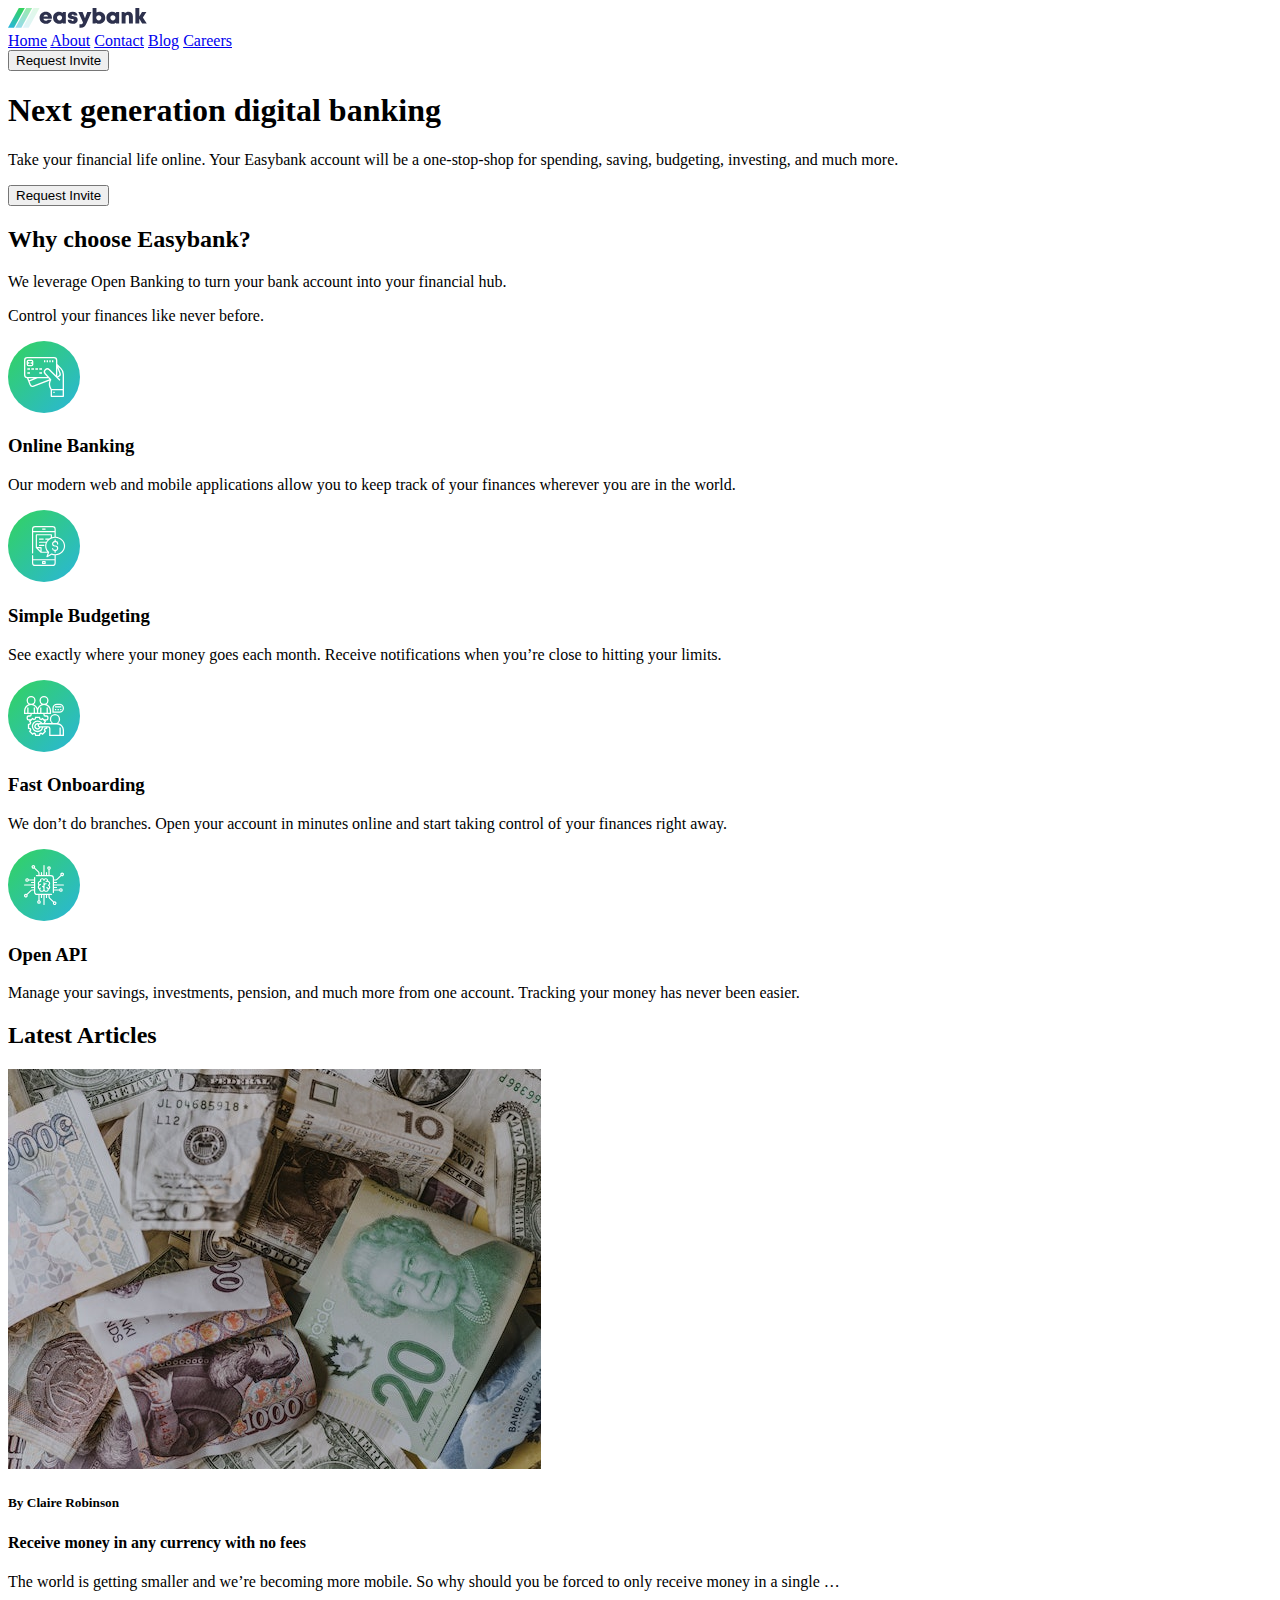
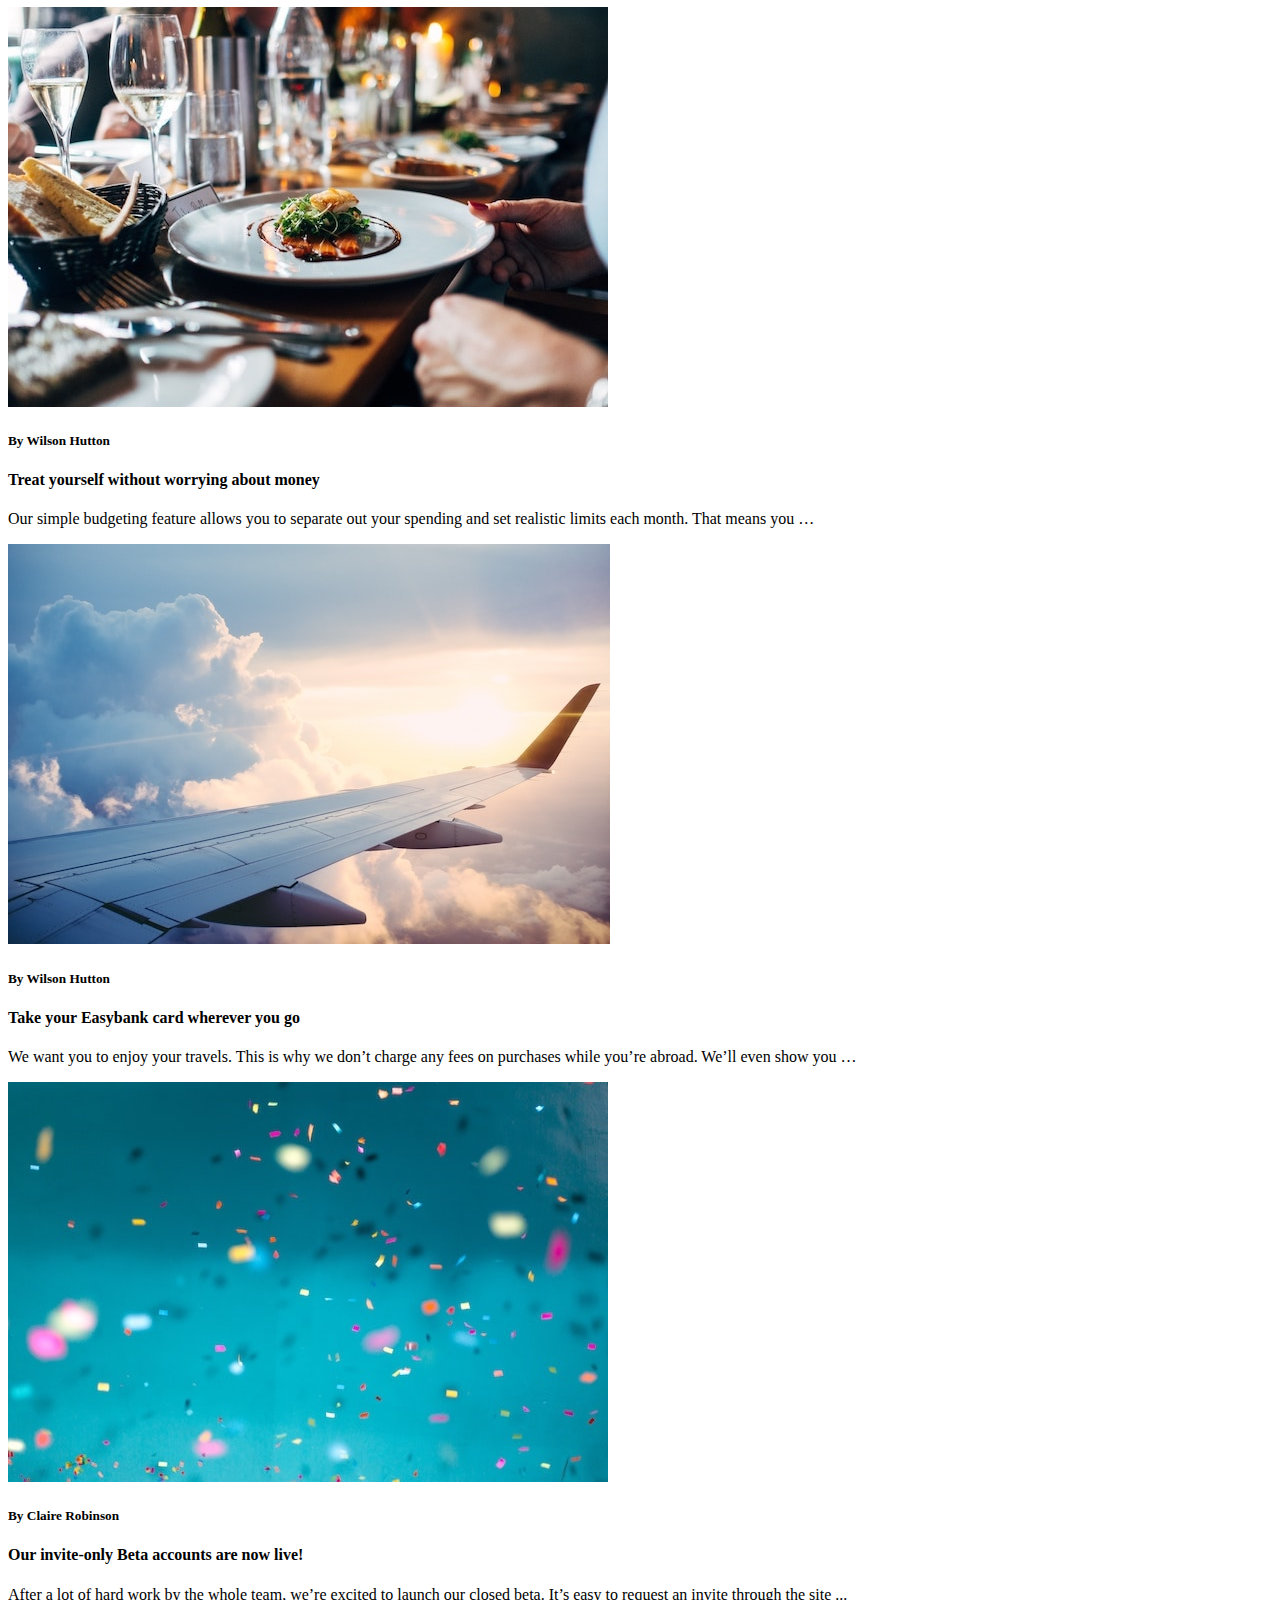
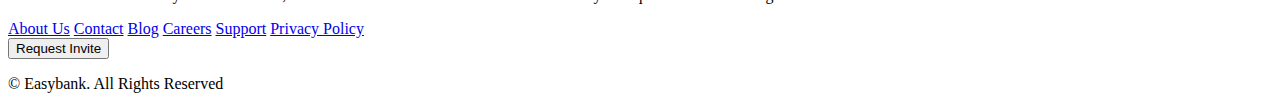
==== src/pages/index.html @ edf0241c "add: styles -> articles" ====
<!DOCTYPE html>
<html lang="en">
<head>
  <meta charset="UTF-8">
  <meta name="viewport" content="width=device-width, initial-scale=1.0">
  <title>Easybank landing page by Karol Czyżewski form Frontend Mentor</title>
</head>
<body class="body">

  <nav class="navigation">
    <div class="navigation__container">
    <img class="navigation__logo" src="/src/img/logo.svg" alt="Logo of Easybank.">
    <div class="navigation__items">
      <a class="navigation__item" href="#">Home</a>
      <a class="navigation__item" href="#">About</a>
      <a class="navigation__item" href="#">Contact</a>
      <a class="navigation__item" href="#">Blog</a>
      <a class="navigation__item" href="#">Careers</a>
    </div>
    <button class="navigation__button">Request Invite</button>
    </div>
  </nav>

  <main class="main">

    <section class="hero">
      <div class="hero__container">
        <div class="hero__content">
          <h1 class="hero__title">Next generation digital banking</h1>
          <p class="hero__paragraph">Take your financial life online. Your Easybank account will be a one-stop-shop for spending, saving, budgeting, investing, and much more.</p>
          <button class="hero__button">Request Invite</button>
        </div>
        <div class="hero__photo">
          <!-- <img class="hero__photo--mockups" src="/src/img/image-mockups.png"> -->
          <!-- <div class="hero__photo--background" src="../img/bg-intro-desktop.svg"></div> -->
        </div>
      </div>
    </section>

    <section class="offer">
      <div class="offer__container">
        <header class="offer__header">
          <h2 class="offer__header--title">Why choose Easybank?</h2>
          <p class="offer__header--paragraph">
          We leverage Open Banking to turn your bank account into your financial hub.
          </p>
          <p class="offer__header--paragraph">
          Control your finances like never before.
          </p>
        </header>

        <div class="offer__cards">

          <div class="offer__card">
            <img class="offer__card--img" src="../img/icon-online.svg">
            <h3 class="offer__card--title">Online Banking</h3>
            <p class="offer__card--paragraph">
              Our modern web and mobile applications allow you to keep track of your finances
              wherever you are in the world.
            </p>
          </div>

          <div class="offer__card">
            <img class="offer__card--img" src="../img/icon-budgeting.svg">
            <h3 class="offer__card--title">Simple Budgeting</h3>
            <p class="offer__card--paragraph">
              See exactly where your money goes each month. Receive notifications when you’re
              close to hitting your limits.
            </p>
          </div>

          <div class="offer__card">
            <img class="offer__card--img" src="../img/icon-onboarding.svg">
            <h3 class="offer__card--title">Fast Onboarding</h3>
            <p class="offer__card--paragraph">
              We don’t do branches. Open your account in minutes online and start taking control
              of your finances right away.
            </p>
          </div>

          <div class="offer__card">
            <img class="offer__card--img" src="../img/icon-api.svg">
            <h3 class="offer__card--title">Open API</h3>
            <p class="offer__card--paragraph">
              Manage your savings, investments, pension, and much more from one account. Tracking
              your money has never been easier.
            </p>
          </div>

        </div>
      </div>
    </section>

    <section class="articles">
      <h2 class="articles__heading">Latest Articles</h2>
      <div class="articles__container">
        <article class="article">
          <div class="article__photo">
            <img class="article__photo--src" src="/src/img/image-currency.jpg">
          </div>
          <div class="article__content">
            <h5 class="article__content--author">By Claire Robinson</h5>
            <h4 class="article__content--title">Receive money in any currency with no fees</h4>
            <p class="article__content--paragraph">
              The world is getting smaller and we’re becoming more mobile. So why should you be
              forced to only receive money in a single …
            </p>
          </div>
        </article>

        <article class="article">
          <div class="article__photo">
            <img class="article__photo--src" src="/src/img/image-restaurant.jpg">
          </div>
          <div class="article__content">
            <h5 class="article__content--author">By Wilson Hutton</h5>
            <h4 class="article__content--title">Treat yourself without worrying about money</h4>
            <p class="article__content--paragraph">
              Our simple budgeting feature allows you to separate out your spending and set
              realistic limits each month. That means you …</p>
          </div>
        </article>

        <article class="article">
          <div class="article__photo">
            <img class="article__photo--src" src="/src/img/image-plane.jpg">
          </div>
          <div class="article__content">
            <h5 class="article__content--author">By Wilson Hutton</h5>
            <h4 class="article__content--title">Take your Easybank card wherever you go</h4>
            <p class="article__content--paragraph">
              We want you to enjoy your travels. This is why we don’t charge any fees on purchases
              while you’re abroad. We’ll even show you …
            </p>
          </div>
        </article>

        <article class="article">
          <div class="article__photo">
            <img class="article__photo--src" src="/src/img/image-confetti.jpg">
          </div>
          <div class="article__content">
            <h5 class="article__content--author">By Claire Robinson</h5>
            <h4 class="article__content--title">Our invite-only Beta accounts are now live!</h4>
            <p class="article__content--paragraph">
              After a lot of hard work by the whole team, we’re excited to launch our closed beta.
              It’s easy to request an invite through the site ...
            </p>
          </div>
        </article>
      </div>
    </section>
  </main>
  <footer>
    <nav>
      <a href="#">About Us</a>
      <a href="#">Contact</a>
      <a href="#">Blog</a>
       <a href="#">Careers</a>
      <a href="#">Support</a>
      <a href="#">Privacy Policy</a>
    </nav>
    <button>Request Invite</button>
    <p>© Easybank. All Rights Reserved</p>
  </footer>
</body>
</html>
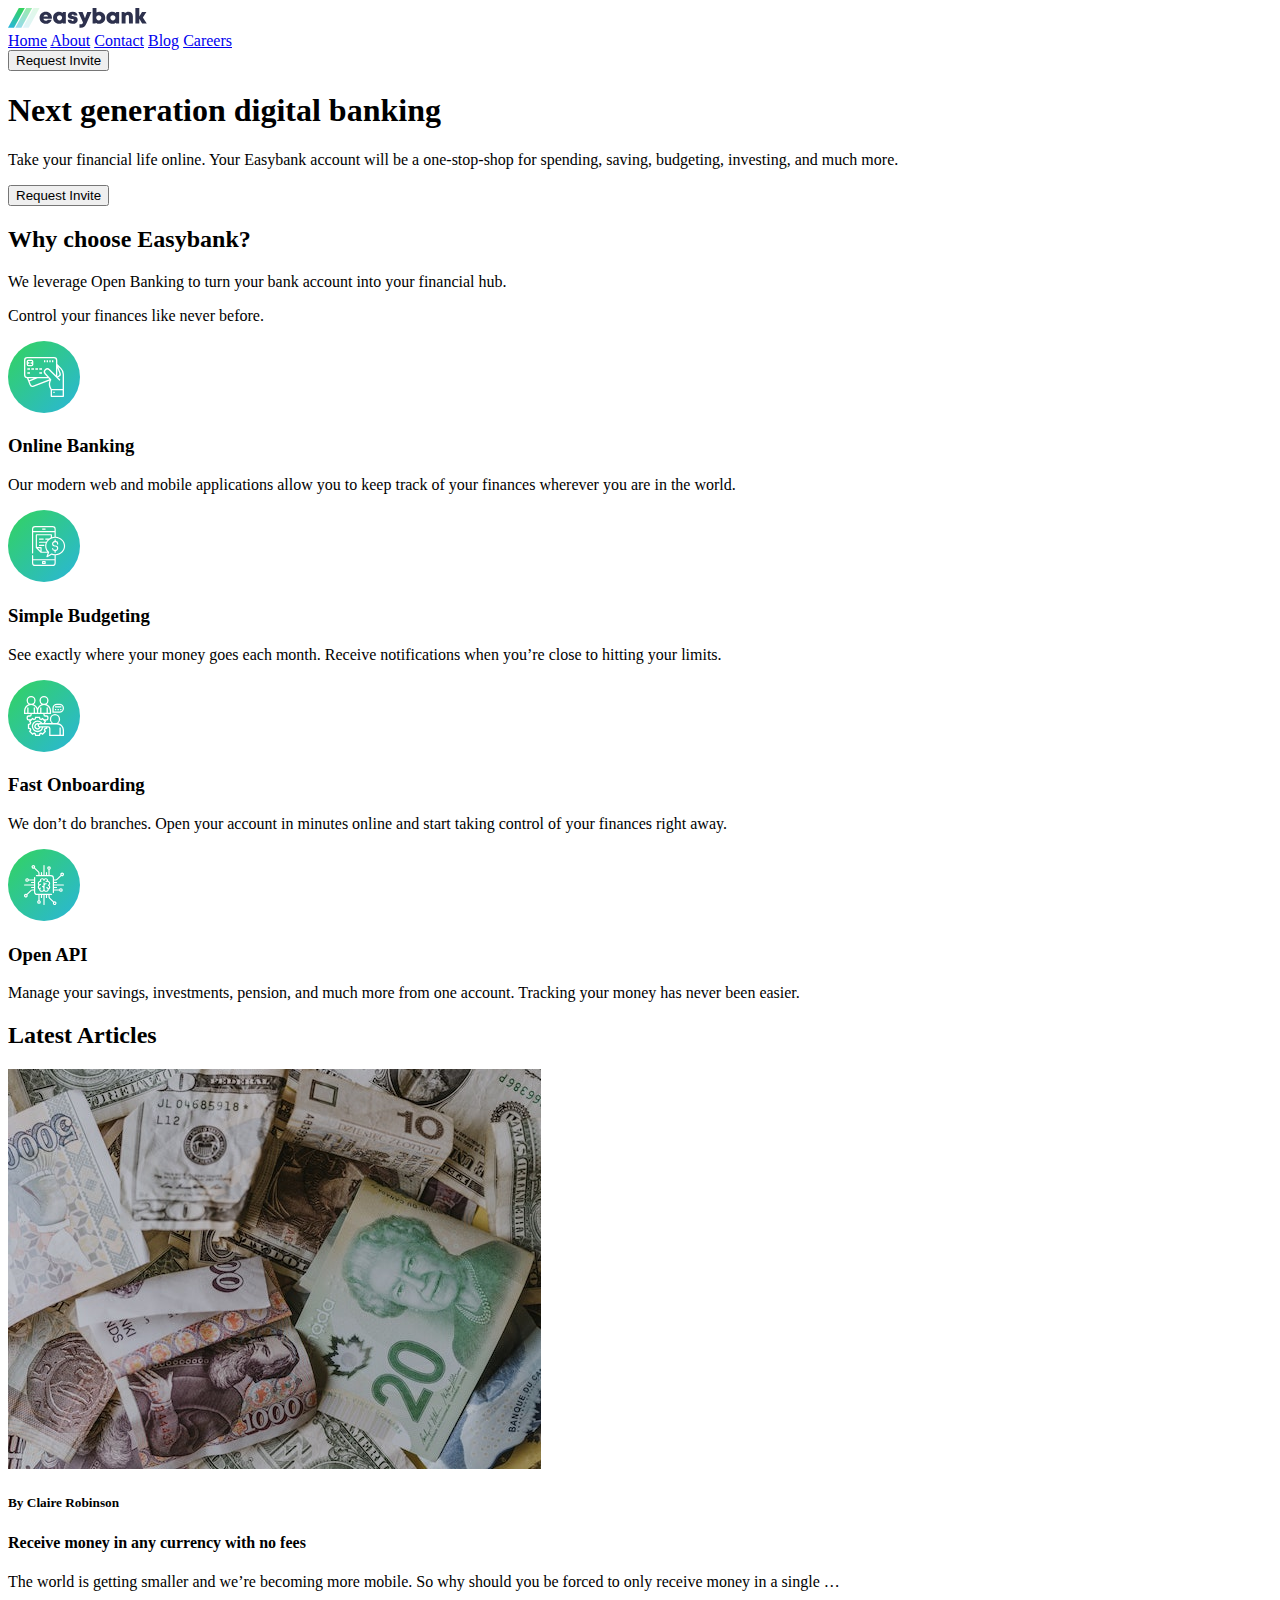
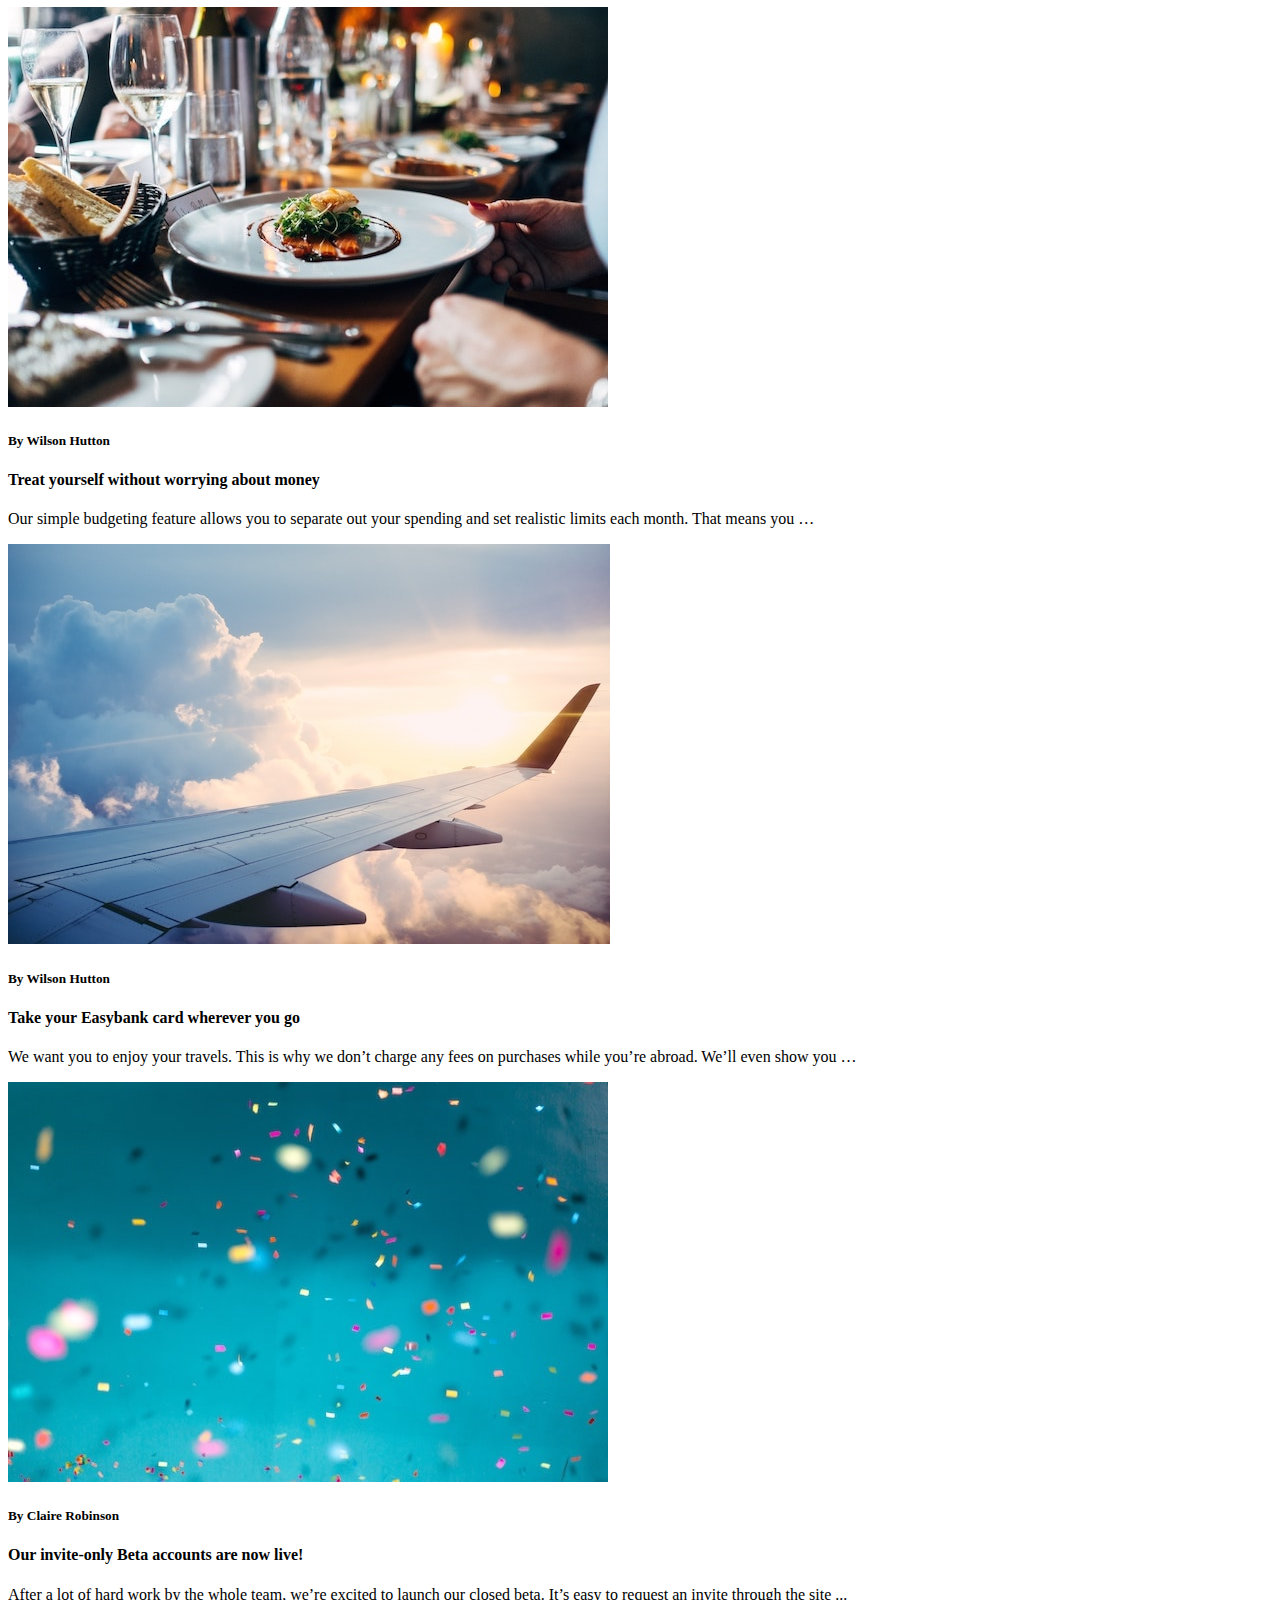
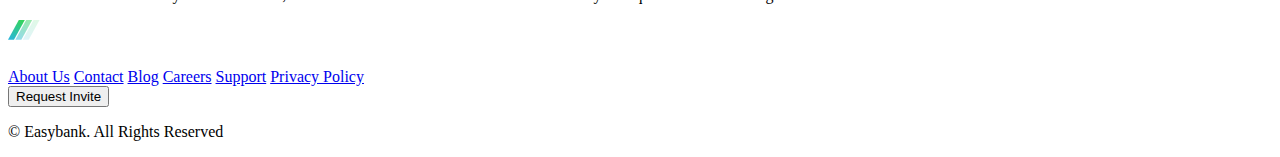
==== commit cacbaa97: "add: footer component & styles" ====
--- a/src/pages/index.html
+++ b/src/pages/index.html
@@ -151,17 +151,34 @@
       </div>
     </section>
   </main>
-  <footer>
-    <nav>
-      <a href="#">About Us</a>
-      <a href="#">Contact</a>
-      <a href="#">Blog</a>
-       <a href="#">Careers</a>
-      <a href="#">Support</a>
-      <a href="#">Privacy Policy</a>
-    </nav>
-    <button>Request Invite</button>
-    <p>© Easybank. All Rights Reserved</p>
+  <footer class="footer">
+    <div class="footer__container">
+      <div class="footer__container--right">
+        <div class="footer__container--socials">
+          <svg class="footer__logo" xmlns="http://www.w3.org/2000/svg" width="139" height="20"><defs><linearGradient id="a" x1="72.195%" x2="17.503%" y1="0%" y2="100%"><stop offset="0%" stop-color="#33D35E"/><stop offset="100%" stop-color="#2AB6D9"/></linearGradient></defs><g fill="none" fill-rule="evenodd"><path fill="#FFF" fill-rule="nonzero" d="M37.754 15.847c2.852 0 5.152-1.622 5.952-4.216h-3.897c-.376.665-1.14 1.066-2.055 1.066-1.237 0-2.065-.674-2.32-1.978h8.44c.051-.352.081-.694.081-1.037 0-3.335-2.537-5.95-6.201-5.95-3.568 0-6.175 2.564-6.175 6.049 0 3.473 2.628 6.066 6.175 6.066zm2.344-7.297h-4.596c.317-1.129 1.11-1.749 2.252-1.749 1.181 0 2 .613 2.344 1.75zm10.946 7.296c1.32 0 2.5-.434 3.43-1.188l.336.804h3.027V4.093h-2.919l-.4.88c-.94-.775-2.135-1.222-3.474-1.222-3.476 0-5.961 2.505-5.961 6.026 0 3.533 2.485 6.07 5.961 6.07zm.524-3.467c-1.467 0-2.545-1.108-2.545-2.593 0-1.475 1.069-2.583 2.545-2.583 1.466 0 2.544 1.108 2.544 2.583 0 1.485-1.078 2.593-2.544 2.593zm13.123 3.467c3.02 0 5.025-1.554 5.025-3.93 0-2.883-2.387-3.256-4.183-3.575-1.08-.193-1.95-.344-1.95-.99 0-.527.422-.838 1.05-.838.71 0 1.197.337 1.197 1.063h3.667c-.044-2.303-1.92-3.843-4.816-3.843-2.912 0-4.854 1.47-4.854 3.75 0 2.757 2.337 3.289 4.1 3.574 1.092.181 1.952.368 1.952 1.024 0 .587-.543.88-1.116.88-.742 0-1.32-.383-1.32-1.214h-3.77c.036 2.463 1.919 4.1 5.018 4.1zm8.1 3.858c2.936 0 4.344-1.257 5.877-4.736l4.764-10.863h-4.206l-2.249 6.263-2.412-6.263H70.31l4.698 10.43c-.53 1.414-.983 1.804-2.48 1.804H71.45v3.365h1.341zm18.504-3.858c3.5 0 5.973-2.515 5.973-6.048S94.796 3.75 91.295 3.75a5.332 5.332 0 00-2.825.784V0H84.6v15.474h2.897l.37-.844c.923.771 2.102 1.216 3.428 1.216zm-.523-3.467c-1.467 0-2.545-1.108-2.545-2.58 0-1.486 1.078-2.594 2.545-2.594 1.466 0 2.544 1.108 2.544 2.593 0 1.473-1.087 2.58-2.544 2.58zm13.598 3.467c1.32 0 2.5-.434 3.43-1.188l.336.804h3.027V4.093h-2.918l-.401.88c-.939-.775-2.135-1.222-3.474-1.222-3.476 0-5.96 2.505-5.96 6.026 0 3.533 2.484 6.07 5.96 6.07zm.524-3.467c-1.467 0-2.545-1.108-2.545-2.593 0-1.475 1.07-2.583 2.545-2.583 1.467 0 2.545 1.108 2.545 2.583 0 1.485-1.078 2.593-2.545 2.593zm12.653 3.095V9.403c0-1.447.702-2.3 1.923-2.3.986 0 1.483.657 1.483 1.98v6.39h3.915V8.543c0-2.897-1.733-4.773-4.373-4.773-1.47 0-2.733.565-3.58 1.508l-.537-1.172h-2.747v11.369h3.916zm13.748 0v-4.808l2.848 4.808h4.616l-3.902-5.95 3.543-5.419h-4.397l-2.708 4.454V0h-3.916v15.474h3.916z"/><g fill="url(#a)"><path d="M10.802 0L0 19.704h5.986L16.789 0z"/><path opacity=".5" d="M18.171 0L7.368 19.704h5.986L24.157 0z"/><path opacity=".15" d="M25.539 0L14.737 19.704h5.986L31.525 0z"/></g></g>
+          </svg>
+          <div class="footer__socials">
+            <img class="footer__socials--icon" src="/src/img/icon-facebook.svg">
+            <img class="footer__socials--icon" src="/src/img/icon-youtube.svg">
+            <img class="footer__socials--icon" src="/src/img/icon-twitter.svg">
+            <img class="footer__socials--icon" src="/src/img/icon-pinterest.svg">
+            <img class="footer__socials--icon" src="/src/img/icon-instagram.svg">
+          </div>
+        </div>
+        <nav class="footer__navigation">
+          <a class="footer__navigation--item" href="#">About Us</a>
+          <a class="footer__navigation--item" href="#">Contact</a>
+          <a class="footer__navigation--item" href="#">Blog</a>
+          <a class="footer__navigation--item" href="#">Careers</a>
+          <a class="footer__navigation--item" href="#">Support</a>
+          <a class="footer__navigation--item" href="#">Privacy Policy</a>
+        </nav>
+      </div>
+      <div class="footer__container--left">
+        <button class="footer__button">Request Invite</button>
+        <p class="footer__copyright">© Easybank. All Rights Reserved</p>
+      </div>
+    </div>
   </footer>
 </body>
 </html>
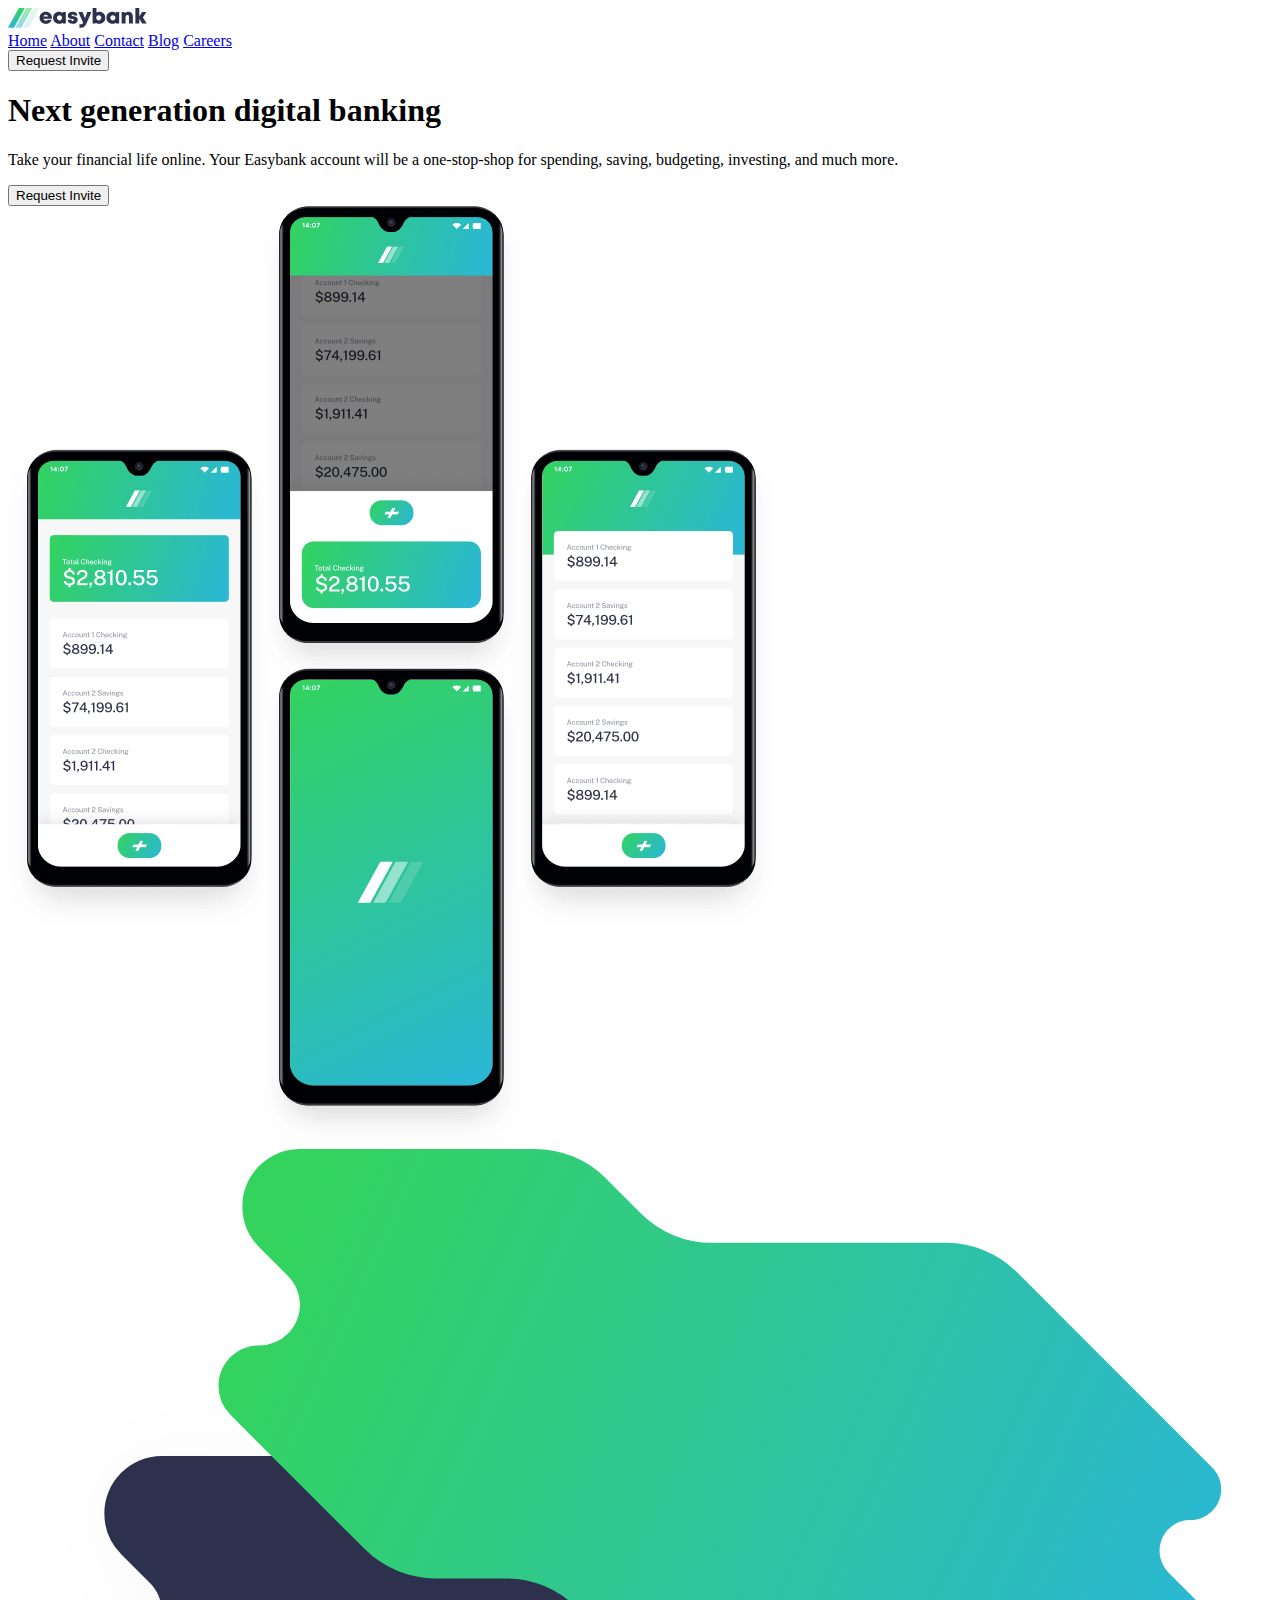
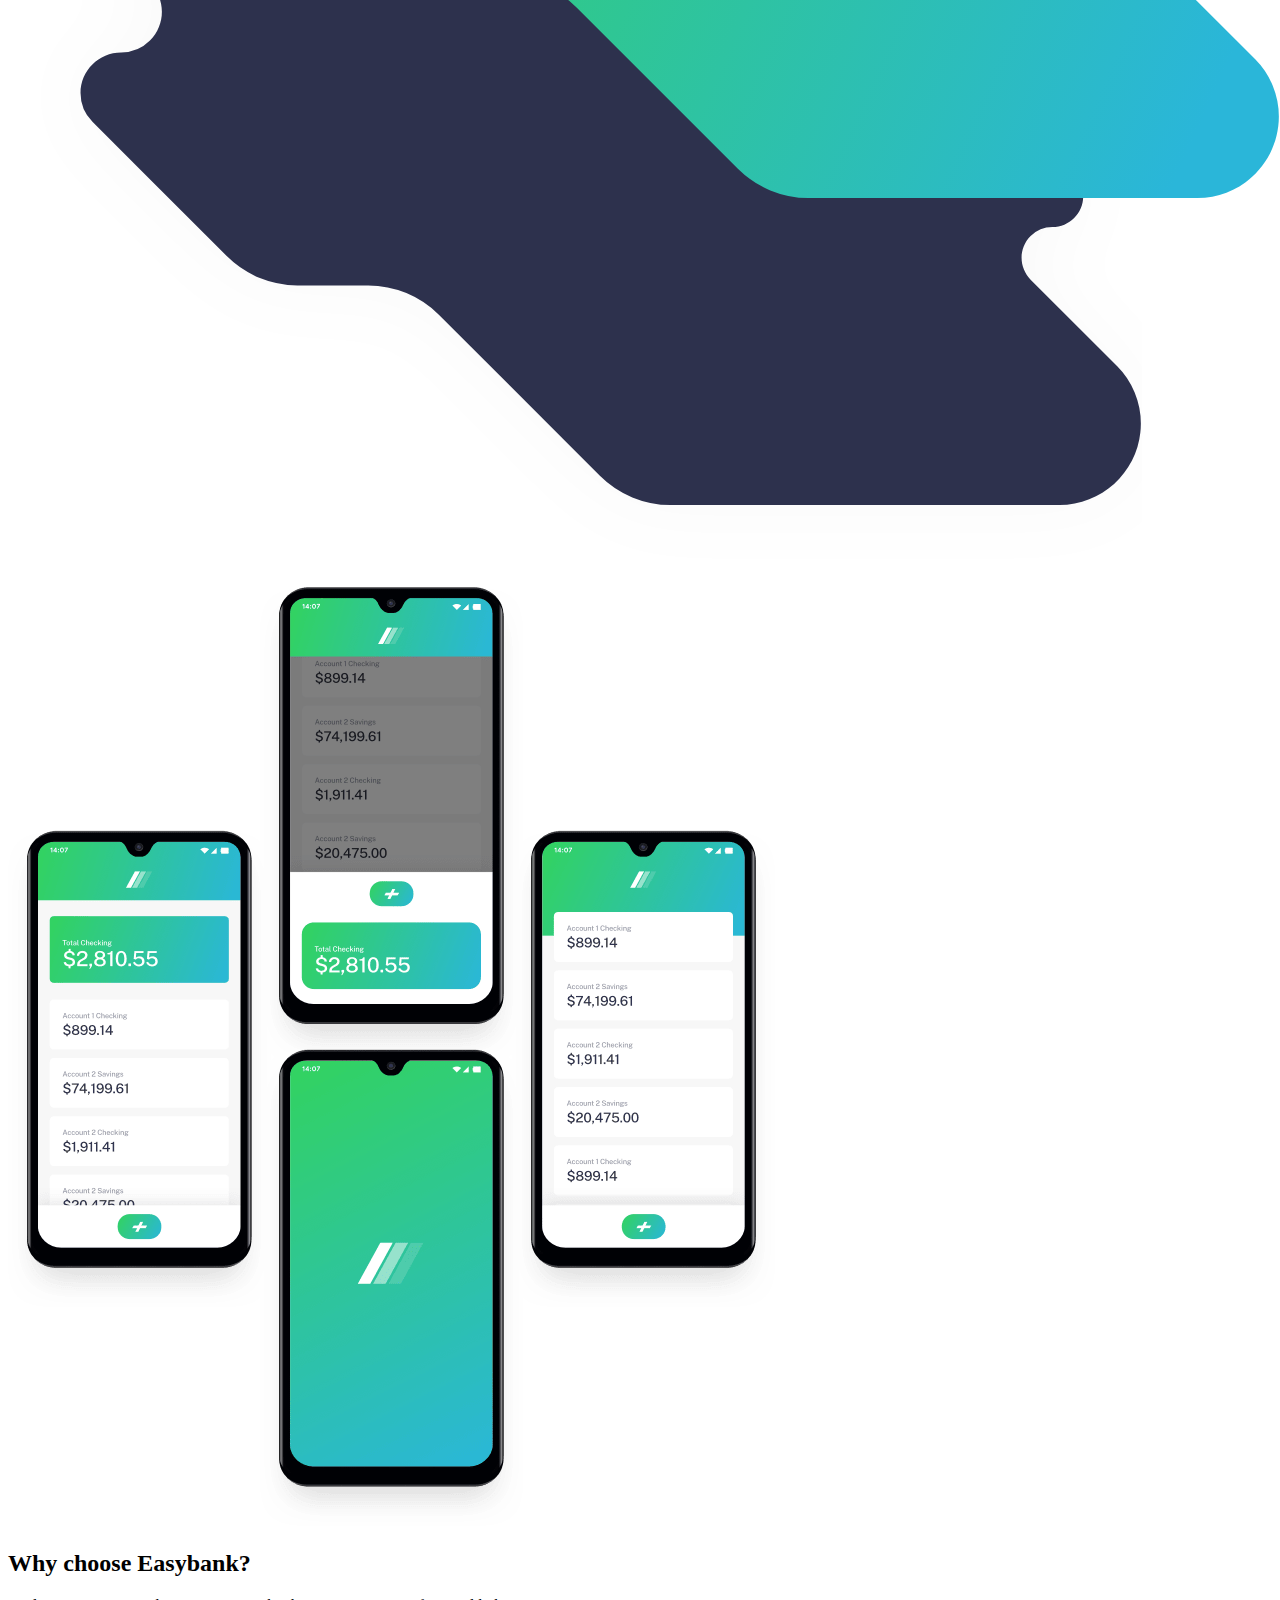
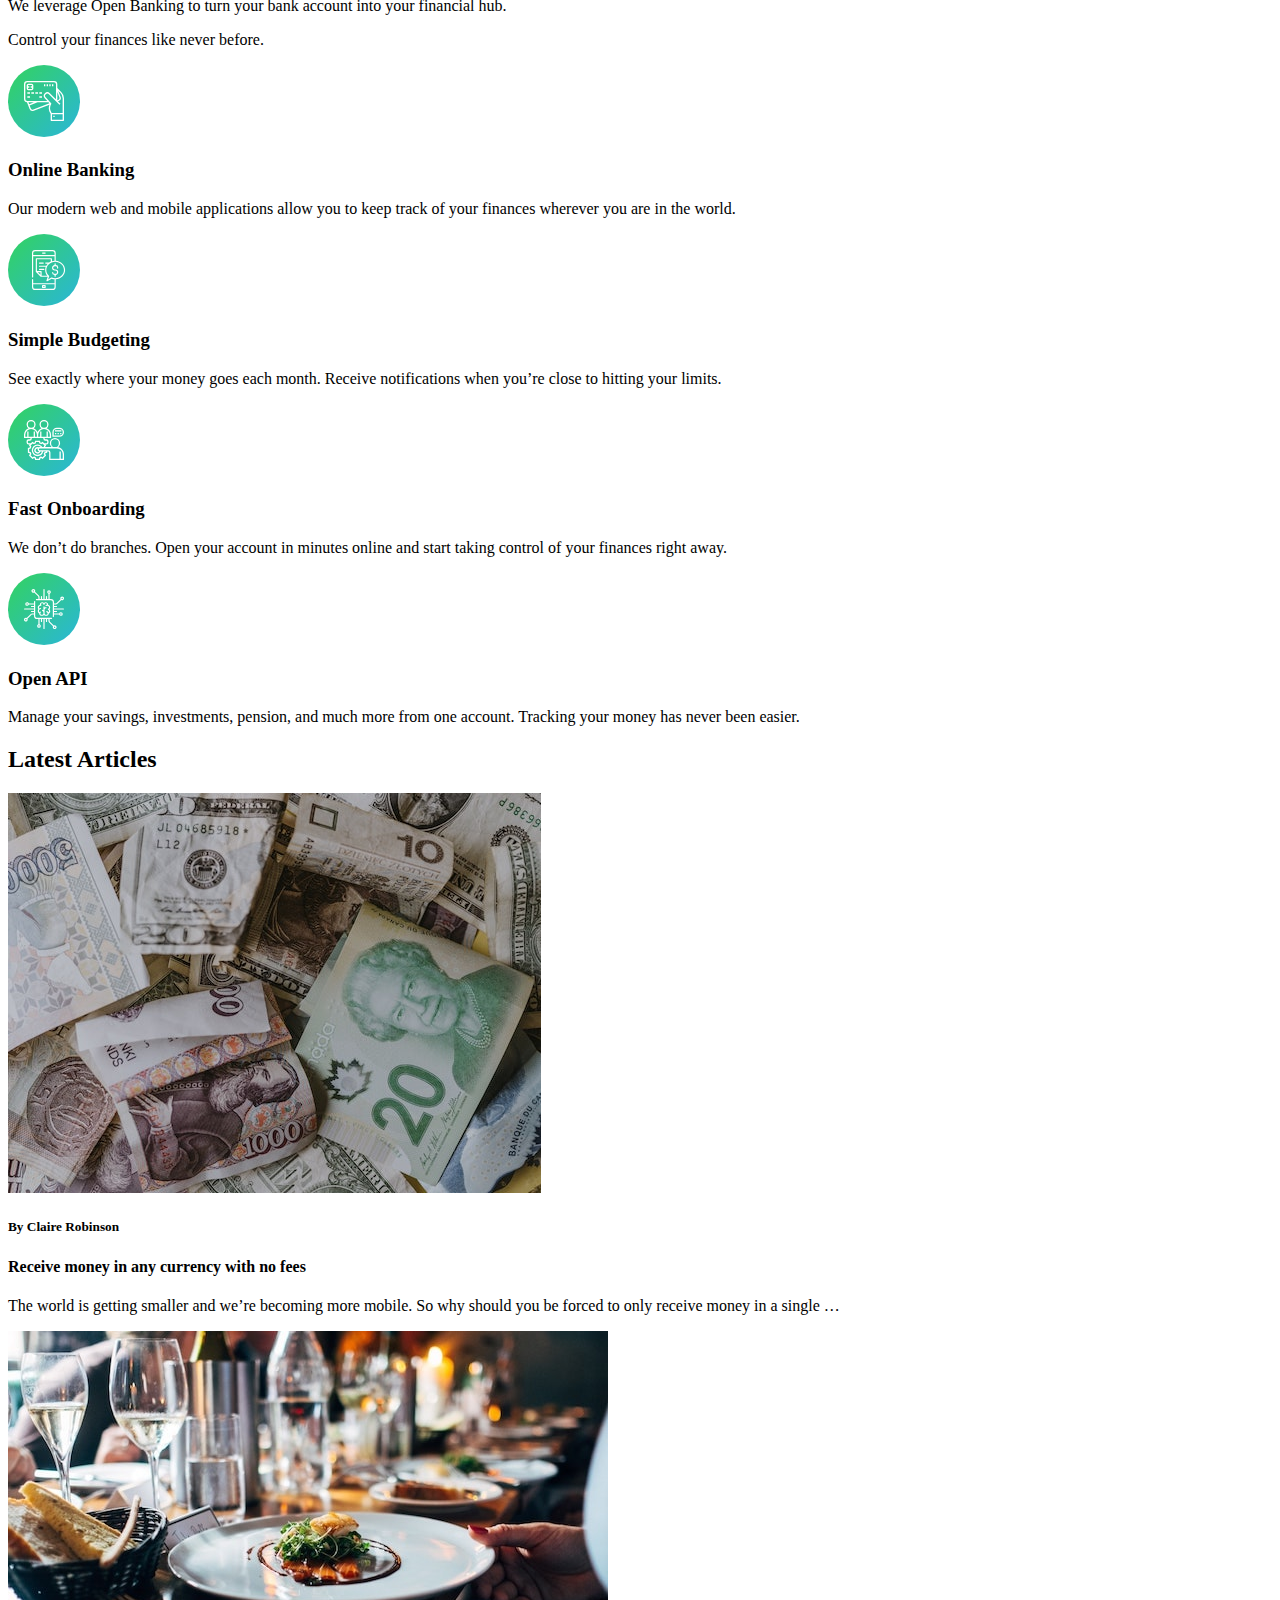
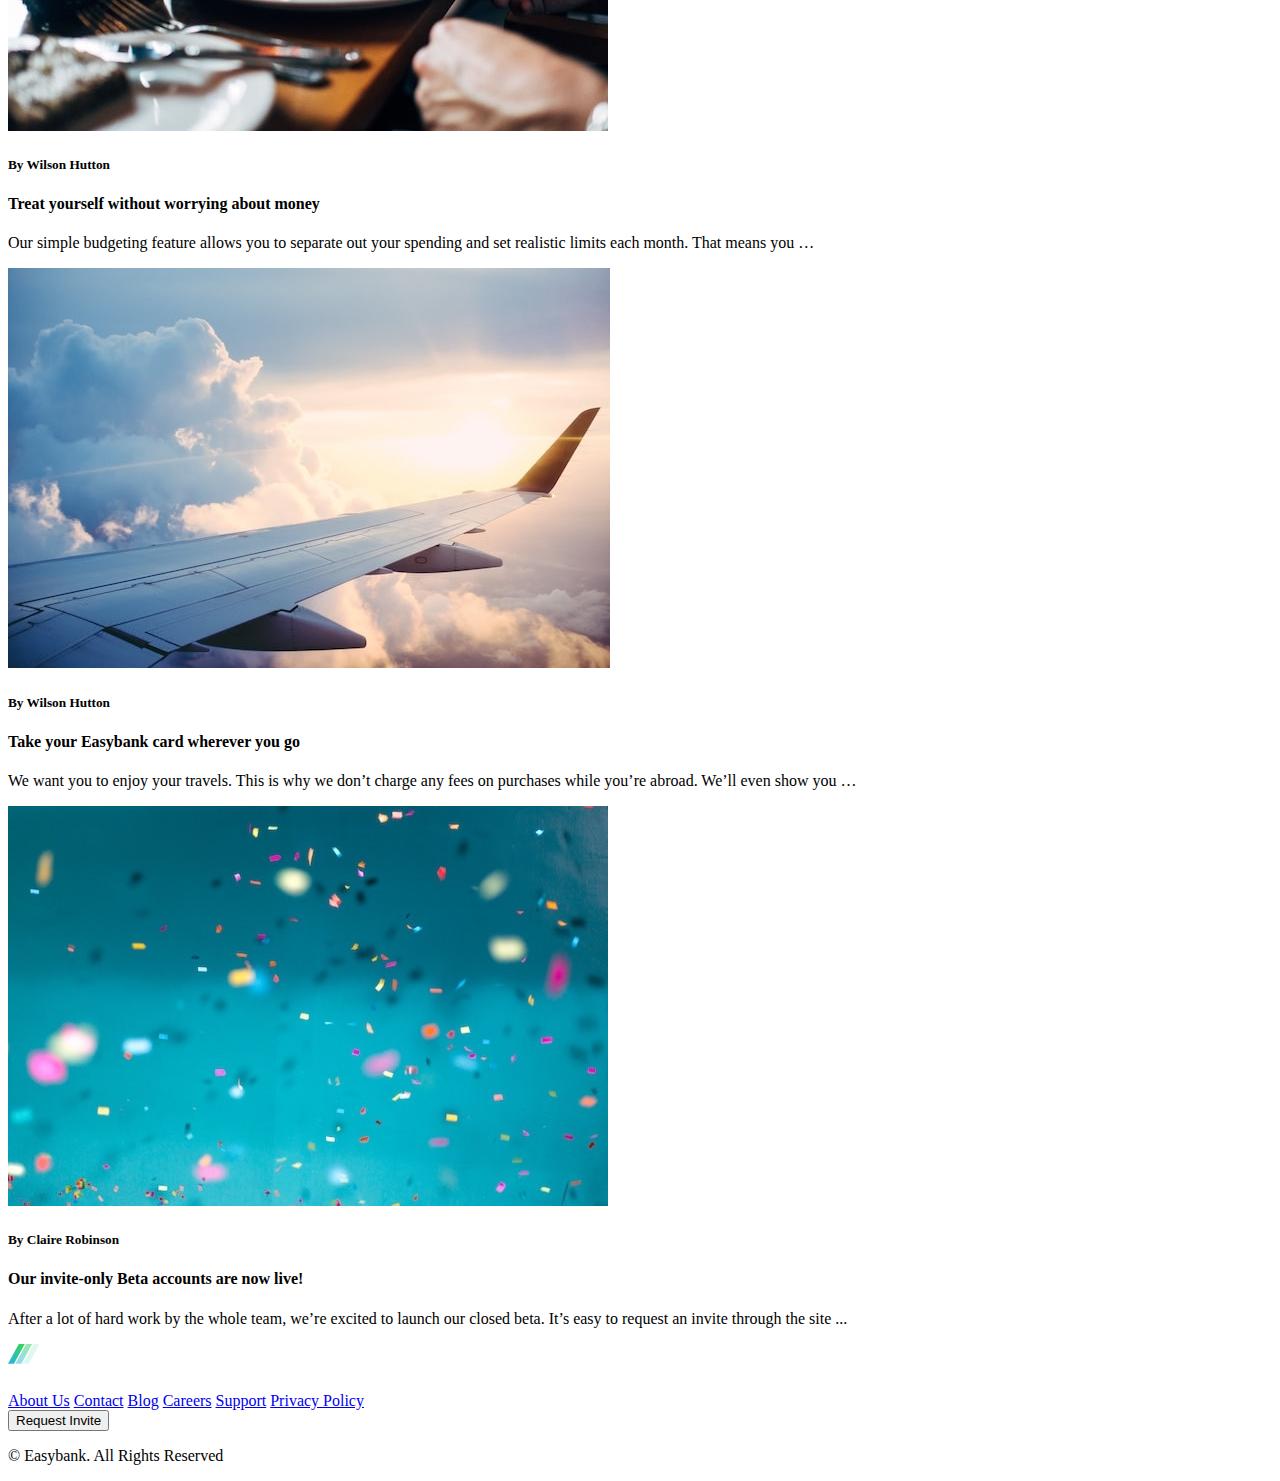
==== commit f18d9f1d: "add: hero imgs -> mockup & background" ====
--- a/src/pages/index.html
+++ b/src/pages/index.html
@@ -31,13 +31,14 @@
           <button class="hero__button">Request Invite</button>
         </div>
         <div class="hero__photo">
-          <!-- <img class="hero__photo--mockups" src="/src/img/image-mockups.png"> -->
-          <!-- <div class="hero__photo--background" src="../img/bg-intro-desktop.svg"></div> -->
+          <img class="hero__photo--mockups" src="/src/img/image-mockups.png" alt="Foto of telephones with mobile aplication.">
+          <img class="hero__photo--background" src="/src/img/bg-intro-desktop.svg" alt="Foto of background.">
         </div>
       </div>
     </section>
 
     <section class="offer">
+      <img class="offer__mockups" src="/src/img/image-mockups.png" alt="Foto of telephones with mobile aplication.">
       <div class="offer__container">
         <header class="offer__header">
           <h2 class="offer__header--title">Why choose Easybank?</h2>
@@ -154,15 +155,15 @@
   <footer class="footer">
     <div class="footer__container">
       <div class="footer__container--right">
-        <div class="footer__container--socials">
+        <div class="footer__container--media">
           <svg class="footer__logo" xmlns="http://www.w3.org/2000/svg" width="139" height="20"><defs><linearGradient id="a" x1="72.195%" x2="17.503%" y1="0%" y2="100%"><stop offset="0%" stop-color="#33D35E"/><stop offset="100%" stop-color="#2AB6D9"/></linearGradient></defs><g fill="none" fill-rule="evenodd"><path fill="#FFF" fill-rule="nonzero" d="M37.754 15.847c2.852 0 5.152-1.622 5.952-4.216h-3.897c-.376.665-1.14 1.066-2.055 1.066-1.237 0-2.065-.674-2.32-1.978h8.44c.051-.352.081-.694.081-1.037 0-3.335-2.537-5.95-6.201-5.95-3.568 0-6.175 2.564-6.175 6.049 0 3.473 2.628 6.066 6.175 6.066zm2.344-7.297h-4.596c.317-1.129 1.11-1.749 2.252-1.749 1.181 0 2 .613 2.344 1.75zm10.946 7.296c1.32 0 2.5-.434 3.43-1.188l.336.804h3.027V4.093h-2.919l-.4.88c-.94-.775-2.135-1.222-3.474-1.222-3.476 0-5.961 2.505-5.961 6.026 0 3.533 2.485 6.07 5.961 6.07zm.524-3.467c-1.467 0-2.545-1.108-2.545-2.593 0-1.475 1.069-2.583 2.545-2.583 1.466 0 2.544 1.108 2.544 2.583 0 1.485-1.078 2.593-2.544 2.593zm13.123 3.467c3.02 0 5.025-1.554 5.025-3.93 0-2.883-2.387-3.256-4.183-3.575-1.08-.193-1.95-.344-1.95-.99 0-.527.422-.838 1.05-.838.71 0 1.197.337 1.197 1.063h3.667c-.044-2.303-1.92-3.843-4.816-3.843-2.912 0-4.854 1.47-4.854 3.75 0 2.757 2.337 3.289 4.1 3.574 1.092.181 1.952.368 1.952 1.024 0 .587-.543.88-1.116.88-.742 0-1.32-.383-1.32-1.214h-3.77c.036 2.463 1.919 4.1 5.018 4.1zm8.1 3.858c2.936 0 4.344-1.257 5.877-4.736l4.764-10.863h-4.206l-2.249 6.263-2.412-6.263H70.31l4.698 10.43c-.53 1.414-.983 1.804-2.48 1.804H71.45v3.365h1.341zm18.504-3.858c3.5 0 5.973-2.515 5.973-6.048S94.796 3.75 91.295 3.75a5.332 5.332 0 00-2.825.784V0H84.6v15.474h2.897l.37-.844c.923.771 2.102 1.216 3.428 1.216zm-.523-3.467c-1.467 0-2.545-1.108-2.545-2.58 0-1.486 1.078-2.594 2.545-2.594 1.466 0 2.544 1.108 2.544 2.593 0 1.473-1.087 2.58-2.544 2.58zm13.598 3.467c1.32 0 2.5-.434 3.43-1.188l.336.804h3.027V4.093h-2.918l-.401.88c-.939-.775-2.135-1.222-3.474-1.222-3.476 0-5.96 2.505-5.96 6.026 0 3.533 2.484 6.07 5.96 6.07zm.524-3.467c-1.467 0-2.545-1.108-2.545-2.593 0-1.475 1.07-2.583 2.545-2.583 1.467 0 2.545 1.108 2.545 2.583 0 1.485-1.078 2.593-2.545 2.593zm12.653 3.095V9.403c0-1.447.702-2.3 1.923-2.3.986 0 1.483.657 1.483 1.98v6.39h3.915V8.543c0-2.897-1.733-4.773-4.373-4.773-1.47 0-2.733.565-3.58 1.508l-.537-1.172h-2.747v11.369h3.916zm13.748 0v-4.808l2.848 4.808h4.616l-3.902-5.95 3.543-5.419h-4.397l-2.708 4.454V0h-3.916v15.474h3.916z"/><g fill="url(#a)"><path d="M10.802 0L0 19.704h5.986L16.789 0z"/><path opacity=".5" d="M18.171 0L7.368 19.704h5.986L24.157 0z"/><path opacity=".15" d="M25.539 0L14.737 19.704h5.986L31.525 0z"/></g></g>
           </svg>
           <div class="footer__socials">
-            <img class="footer__socials--icon" src="/src/img/icon-facebook.svg">
-            <img class="footer__socials--icon" src="/src/img/icon-youtube.svg">
-            <img class="footer__socials--icon" src="/src/img/icon-twitter.svg">
-            <img class="footer__socials--icon" src="/src/img/icon-pinterest.svg">
-            <img class="footer__socials--icon" src="/src/img/icon-instagram.svg">
+            <a href="#"><img class="footer__socials--icon" src="/src/img/icon-facebook.svg"></a>
+            <a href="#"><img class="footer__socials--icon" src="/src/img/icon-youtube.svg"></a>
+            <a href="#"><img class="footer__socials--icon" src="/src/img/icon-twitter.svg"></a>
+            <a href="#"><img class="footer__socials--icon" src="/src/img/icon-pinterest.svg"></a>
+            <a href="#"><img class="footer__socials--icon" src="/src/img/icon-instagram.svg"></a>
           </div>
         </div>
         <nav class="footer__navigation">
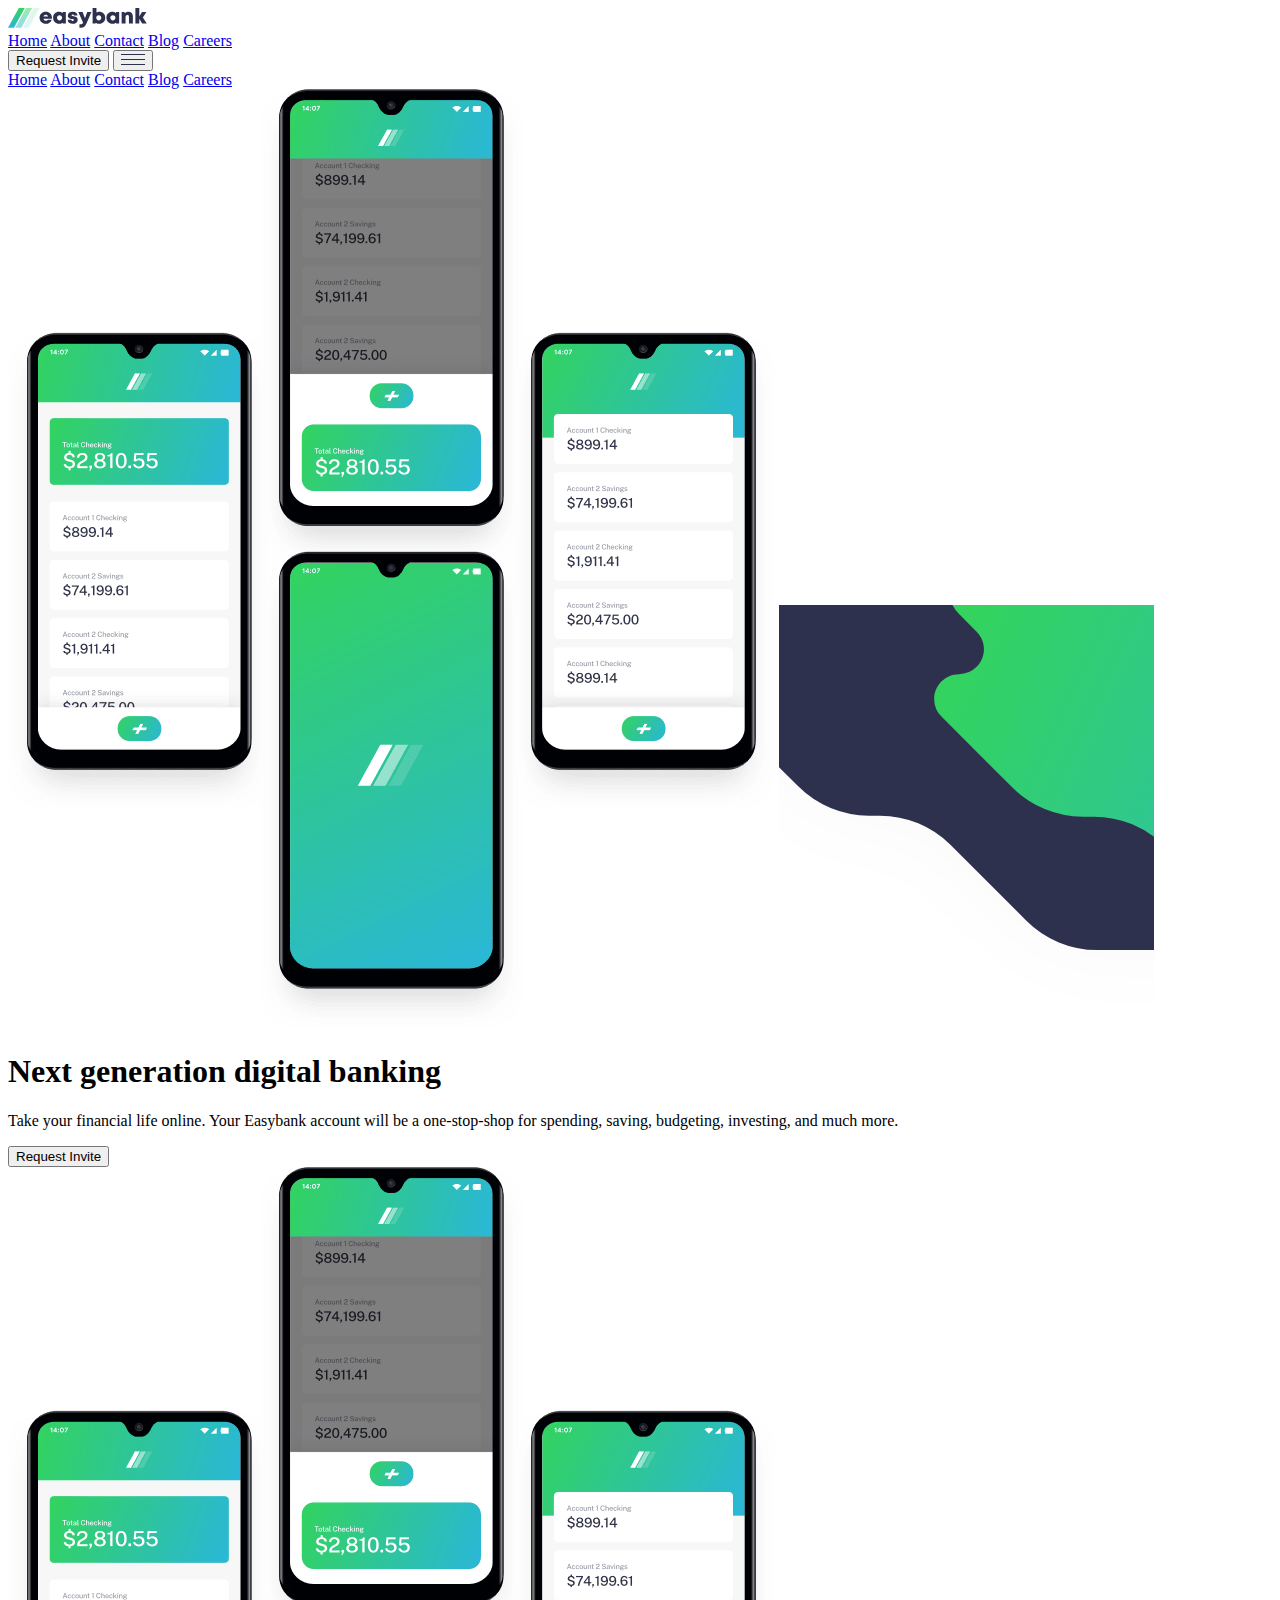
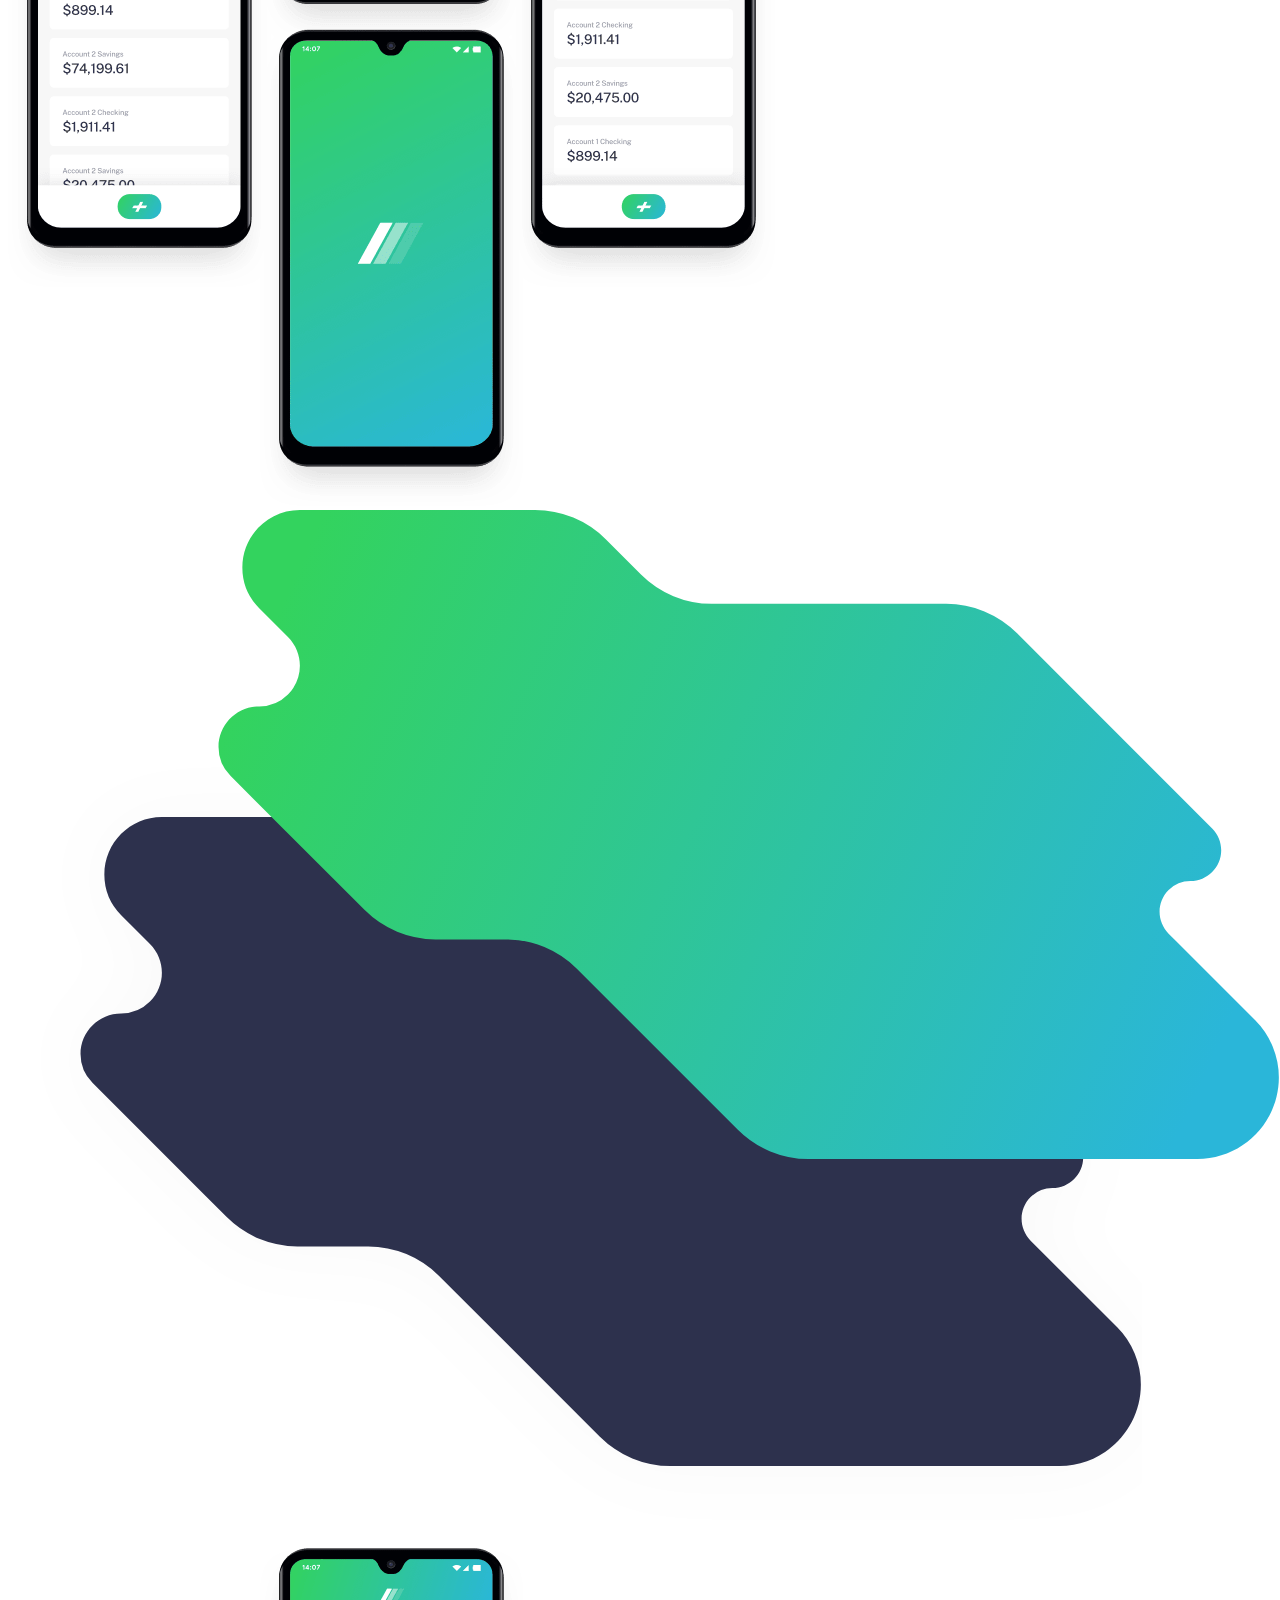
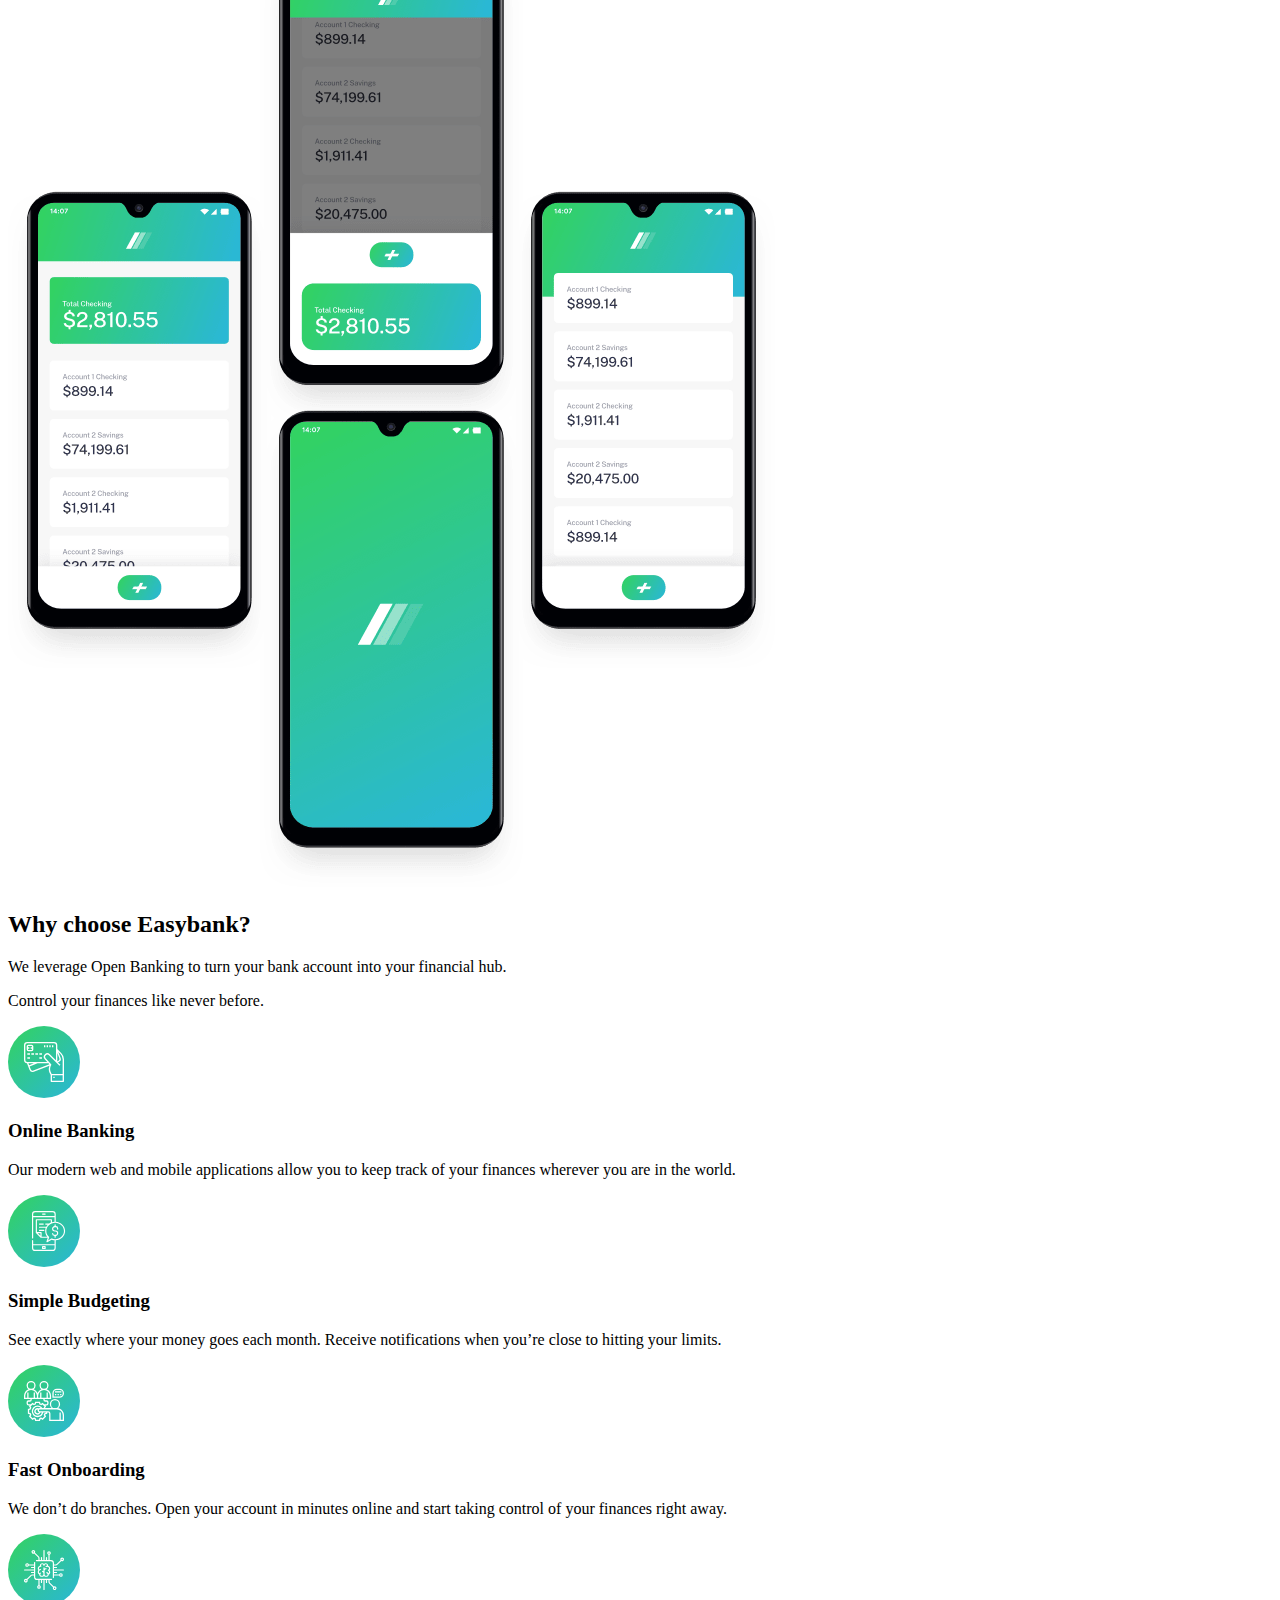
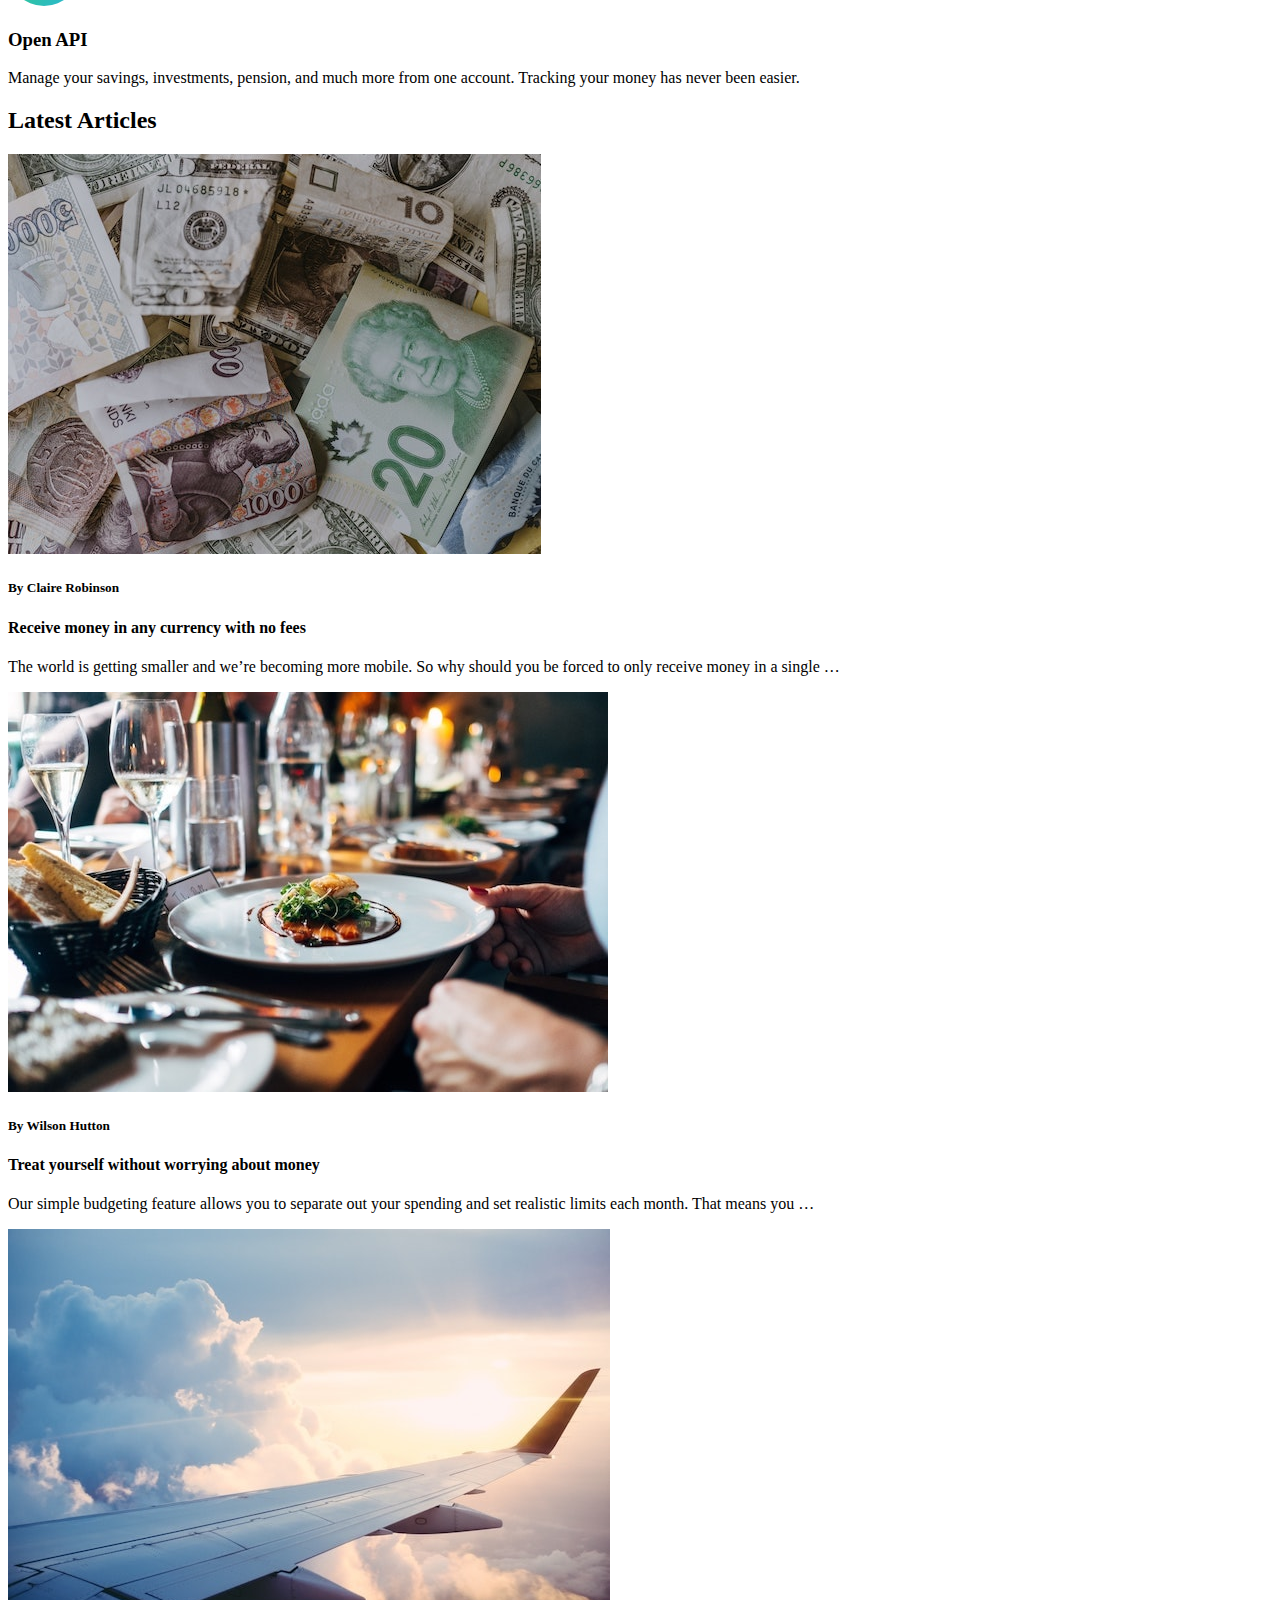
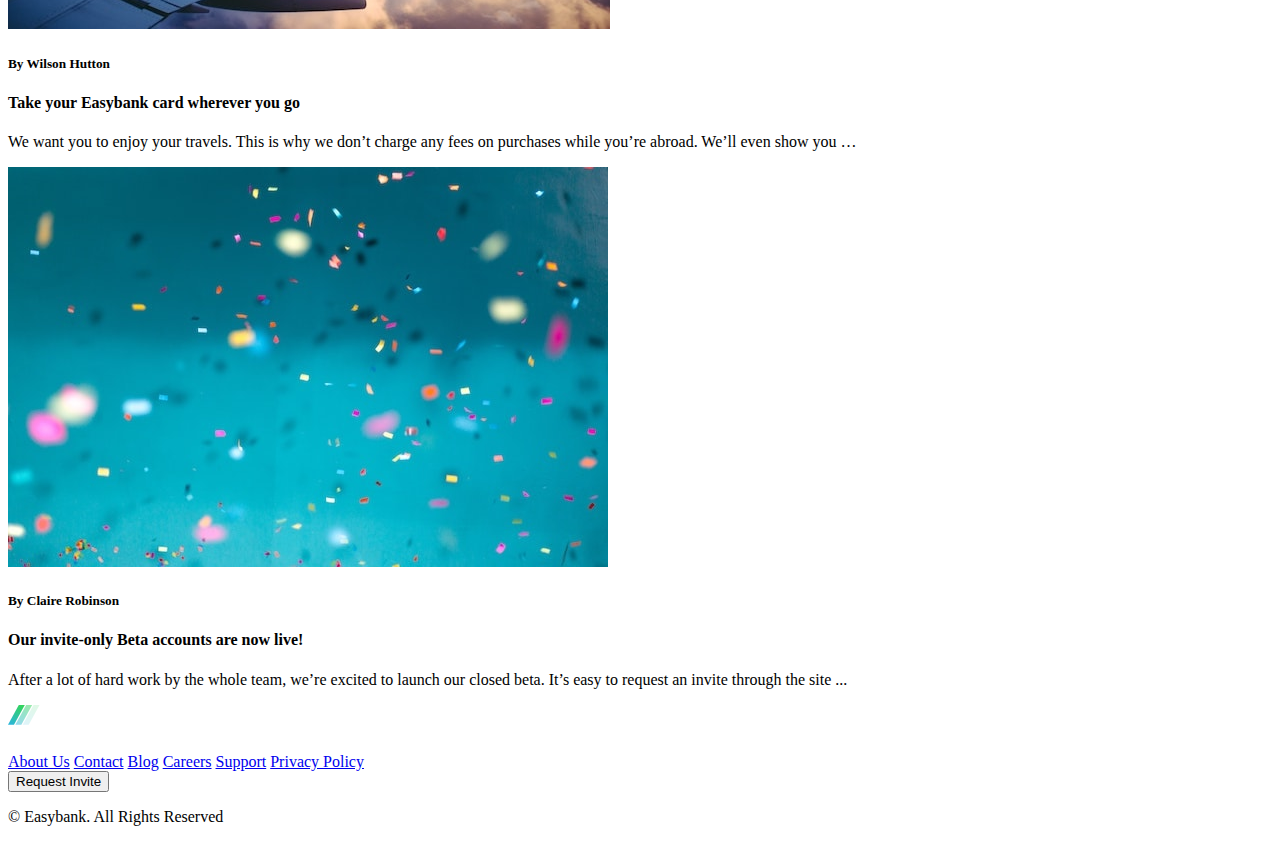
==== commit 1bae1be6: "add: navigation & menu => @moblie" ====
--- a/src/pages/index.html
+++ b/src/pages/index.html
@@ -1,37 +1,62 @@
 <!DOCTYPE html>
 <html lang="en">
+
 <head>
   <meta charset="UTF-8">
   <meta name="viewport" content="width=device-width, initial-scale=1.0">
   <title>Easybank landing page by Karol Czyżewski form Frontend Mentor</title>
 </head>
+
 <body class="body">
 
   <nav class="navigation">
     <div class="navigation__container">
-    <img class="navigation__logo" src="/src/img/logo.svg" alt="Logo of Easybank.">
-    <div class="navigation__items">
-      <a class="navigation__item" href="#">Home</a>
-      <a class="navigation__item" href="#">About</a>
-      <a class="navigation__item" href="#">Contact</a>
-      <a class="navigation__item" href="#">Blog</a>
-      <a class="navigation__item" href="#">Careers</a>
+      <img class="navigation__logo" src="/src/img/logo.svg" alt="Logo of Easybank.">
+      <div class="navigation__items">
+        <a class="navigation__item" href="#">Home</a>
+        <a class="navigation__item" href="#">About</a>
+        <a class="navigation__item" href="#">Contact</a>
+        <a class="navigation__item" href="#">Blog</a>
+        <a class="navigation__item" href="#">Careers</a>
+      </div>
+      <button class="navigation__button">Request Invite</button>
+      <button class="navigation__button-mobile navigation__button-mobile--js"><svg xmlns="http://www.w3.org/2000/svg"
+          width="24" height="11">
+          <g fill="#2D314D" fill-rule="evenodd">
+            <path d="M0 0h24v1H0zM0 5h24v1H0zM0 10h24v1H0z" />
+          </g>
+        </svg></button>
     </div>
-    <button class="navigation__button">Request Invite</button>
-    </div>
+    <div>
   </nav>
-
   <main class="main">
 
+    <nav class="navigation-mobile">
+      <div class="navigation-mobile__items">
+        <a class="navigation-mobile__item" href="#">Home</a>
+        <a class="navigation-mobile__item" href="#">About</a>
+        <a class="navigation-mobile__item" href="#">Contact</a>
+        <a class="navigation-mobile__item" href="#">Blog</a>
+        <a class="navigation-mobile__item" href="#">Careers</a>
+      </div>
+    </nav>
+
     <section class="hero">
+      <div class="hero__photo-mobile">
+        <img class="hero__photo-mobile--mockups" src="/src/img/image-mockups.png"
+          alt="Foto of telephones with mobile aplication.">
+        <img class="hero__photo-mobile--background" src="/src/img/bg-intro-mobile.svg" alt="Foto of background.">
+      </div>
       <div class="hero__container">
         <div class="hero__content">
           <h1 class="hero__title">Next generation digital banking</h1>
-          <p class="hero__paragraph">Take your financial life online. Your Easybank account will be a one-stop-shop for spending, saving, budgeting, investing, and much more.</p>
+          <p class="hero__paragraph">Take your financial life online. Your Easybank account will be a one-stop-shop for
+            spending, saving, budgeting, investing, and much more.</p>
           <button class="hero__button">Request Invite</button>
         </div>
         <div class="hero__photo">
-          <img class="hero__photo--mockups" src="/src/img/image-mockups.png" alt="Foto of telephones with mobile aplication.">
+          <img class="hero__photo--mockups" src="/src/img/image-mockups.png"
+            alt="Foto of telephones with mobile aplication.">
           <img class="hero__photo--background" src="/src/img/bg-intro-desktop.svg" alt="Foto of background.">
         </div>
       </div>
@@ -43,10 +68,10 @@
         <header class="offer__header">
           <h2 class="offer__header--title">Why choose Easybank?</h2>
           <p class="offer__header--paragraph">
-          We leverage Open Banking to turn your bank account into your financial hub.
+            We leverage Open Banking to turn your bank account into your financial hub.
           </p>
           <p class="offer__header--paragraph">
-          Control your finances like never before.
+            Control your finances like never before.
           </p>
         </header>
 
@@ -156,7 +181,22 @@
     <div class="footer__container">
       <div class="footer__container--right">
         <div class="footer__container--media">
-          <svg class="footer__logo" xmlns="http://www.w3.org/2000/svg" width="139" height="20"><defs><linearGradient id="a" x1="72.195%" x2="17.503%" y1="0%" y2="100%"><stop offset="0%" stop-color="#33D35E"/><stop offset="100%" stop-color="#2AB6D9"/></linearGradient></defs><g fill="none" fill-rule="evenodd"><path fill="#FFF" fill-rule="nonzero" d="M37.754 15.847c2.852 0 5.152-1.622 5.952-4.216h-3.897c-.376.665-1.14 1.066-2.055 1.066-1.237 0-2.065-.674-2.32-1.978h8.44c.051-.352.081-.694.081-1.037 0-3.335-2.537-5.95-6.201-5.95-3.568 0-6.175 2.564-6.175 6.049 0 3.473 2.628 6.066 6.175 6.066zm2.344-7.297h-4.596c.317-1.129 1.11-1.749 2.252-1.749 1.181 0 2 .613 2.344 1.75zm10.946 7.296c1.32 0 2.5-.434 3.43-1.188l.336.804h3.027V4.093h-2.919l-.4.88c-.94-.775-2.135-1.222-3.474-1.222-3.476 0-5.961 2.505-5.961 6.026 0 3.533 2.485 6.07 5.961 6.07zm.524-3.467c-1.467 0-2.545-1.108-2.545-2.593 0-1.475 1.069-2.583 2.545-2.583 1.466 0 2.544 1.108 2.544 2.583 0 1.485-1.078 2.593-2.544 2.593zm13.123 3.467c3.02 0 5.025-1.554 5.025-3.93 0-2.883-2.387-3.256-4.183-3.575-1.08-.193-1.95-.344-1.95-.99 0-.527.422-.838 1.05-.838.71 0 1.197.337 1.197 1.063h3.667c-.044-2.303-1.92-3.843-4.816-3.843-2.912 0-4.854 1.47-4.854 3.75 0 2.757 2.337 3.289 4.1 3.574 1.092.181 1.952.368 1.952 1.024 0 .587-.543.88-1.116.88-.742 0-1.32-.383-1.32-1.214h-3.77c.036 2.463 1.919 4.1 5.018 4.1zm8.1 3.858c2.936 0 4.344-1.257 5.877-4.736l4.764-10.863h-4.206l-2.249 6.263-2.412-6.263H70.31l4.698 10.43c-.53 1.414-.983 1.804-2.48 1.804H71.45v3.365h1.341zm18.504-3.858c3.5 0 5.973-2.515 5.973-6.048S94.796 3.75 91.295 3.75a5.332 5.332 0 00-2.825.784V0H84.6v15.474h2.897l.37-.844c.923.771 2.102 1.216 3.428 1.216zm-.523-3.467c-1.467 0-2.545-1.108-2.545-2.58 0-1.486 1.078-2.594 2.545-2.594 1.466 0 2.544 1.108 2.544 2.593 0 1.473-1.087 2.58-2.544 2.58zm13.598 3.467c1.32 0 2.5-.434 3.43-1.188l.336.804h3.027V4.093h-2.918l-.401.88c-.939-.775-2.135-1.222-3.474-1.222-3.476 0-5.96 2.505-5.96 6.026 0 3.533 2.484 6.07 5.96 6.07zm.524-3.467c-1.467 0-2.545-1.108-2.545-2.593 0-1.475 1.07-2.583 2.545-2.583 1.467 0 2.545 1.108 2.545 2.583 0 1.485-1.078 2.593-2.545 2.593zm12.653 3.095V9.403c0-1.447.702-2.3 1.923-2.3.986 0 1.483.657 1.483 1.98v6.39h3.915V8.543c0-2.897-1.733-4.773-4.373-4.773-1.47 0-2.733.565-3.58 1.508l-.537-1.172h-2.747v11.369h3.916zm13.748 0v-4.808l2.848 4.808h4.616l-3.902-5.95 3.543-5.419h-4.397l-2.708 4.454V0h-3.916v15.474h3.916z"/><g fill="url(#a)"><path d="M10.802 0L0 19.704h5.986L16.789 0z"/><path opacity=".5" d="M18.171 0L7.368 19.704h5.986L24.157 0z"/><path opacity=".15" d="M25.539 0L14.737 19.704h5.986L31.525 0z"/></g></g>
+          <svg class="footer__logo" xmlns="http://www.w3.org/2000/svg" width="139" height="20">
+            <defs>
+              <linearGradient id="a" x1="72.195%" x2="17.503%" y1="0%" y2="100%">
+                <stop offset="0%" stop-color="#33D35E" />
+                <stop offset="100%" stop-color="#2AB6D9" />
+              </linearGradient>
+            </defs>
+            <g fill="none" fill-rule="evenodd">
+              <path fill="#FFF" fill-rule="nonzero"
+                d="M37.754 15.847c2.852 0 5.152-1.622 5.952-4.216h-3.897c-.376.665-1.14 1.066-2.055 1.066-1.237 0-2.065-.674-2.32-1.978h8.44c.051-.352.081-.694.081-1.037 0-3.335-2.537-5.95-6.201-5.95-3.568 0-6.175 2.564-6.175 6.049 0 3.473 2.628 6.066 6.175 6.066zm2.344-7.297h-4.596c.317-1.129 1.11-1.749 2.252-1.749 1.181 0 2 .613 2.344 1.75zm10.946 7.296c1.32 0 2.5-.434 3.43-1.188l.336.804h3.027V4.093h-2.919l-.4.88c-.94-.775-2.135-1.222-3.474-1.222-3.476 0-5.961 2.505-5.961 6.026 0 3.533 2.485 6.07 5.961 6.07zm.524-3.467c-1.467 0-2.545-1.108-2.545-2.593 0-1.475 1.069-2.583 2.545-2.583 1.466 0 2.544 1.108 2.544 2.583 0 1.485-1.078 2.593-2.544 2.593zm13.123 3.467c3.02 0 5.025-1.554 5.025-3.93 0-2.883-2.387-3.256-4.183-3.575-1.08-.193-1.95-.344-1.95-.99 0-.527.422-.838 1.05-.838.71 0 1.197.337 1.197 1.063h3.667c-.044-2.303-1.92-3.843-4.816-3.843-2.912 0-4.854 1.47-4.854 3.75 0 2.757 2.337 3.289 4.1 3.574 1.092.181 1.952.368 1.952 1.024 0 .587-.543.88-1.116.88-.742 0-1.32-.383-1.32-1.214h-3.77c.036 2.463 1.919 4.1 5.018 4.1zm8.1 3.858c2.936 0 4.344-1.257 5.877-4.736l4.764-10.863h-4.206l-2.249 6.263-2.412-6.263H70.31l4.698 10.43c-.53 1.414-.983 1.804-2.48 1.804H71.45v3.365h1.341zm18.504-3.858c3.5 0 5.973-2.515 5.973-6.048S94.796 3.75 91.295 3.75a5.332 5.332 0 00-2.825.784V0H84.6v15.474h2.897l.37-.844c.923.771 2.102 1.216 3.428 1.216zm-.523-3.467c-1.467 0-2.545-1.108-2.545-2.58 0-1.486 1.078-2.594 2.545-2.594 1.466 0 2.544 1.108 2.544 2.593 0 1.473-1.087 2.58-2.544 2.58zm13.598 3.467c1.32 0 2.5-.434 3.43-1.188l.336.804h3.027V4.093h-2.918l-.401.88c-.939-.775-2.135-1.222-3.474-1.222-3.476 0-5.96 2.505-5.96 6.026 0 3.533 2.484 6.07 5.96 6.07zm.524-3.467c-1.467 0-2.545-1.108-2.545-2.593 0-1.475 1.07-2.583 2.545-2.583 1.467 0 2.545 1.108 2.545 2.583 0 1.485-1.078 2.593-2.545 2.593zm12.653 3.095V9.403c0-1.447.702-2.3 1.923-2.3.986 0 1.483.657 1.483 1.98v6.39h3.915V8.543c0-2.897-1.733-4.773-4.373-4.773-1.47 0-2.733.565-3.58 1.508l-.537-1.172h-2.747v11.369h3.916zm13.748 0v-4.808l2.848 4.808h4.616l-3.902-5.95 3.543-5.419h-4.397l-2.708 4.454V0h-3.916v15.474h3.916z" />
+              <g fill="url(#a)">
+                <path d="M10.802 0L0 19.704h5.986L16.789 0z" />
+                <path opacity=".5" d="M18.171 0L7.368 19.704h5.986L24.157 0z" />
+                <path opacity=".15" d="M25.539 0L14.737 19.704h5.986L31.525 0z" />
+              </g>
+            </g>
           </svg>
           <div class="footer__socials">
             <a href="#"><img class="footer__socials--icon" src="/src/img/icon-facebook.svg"></a>
@@ -182,4 +222,5 @@
     </div>
   </footer>
 </body>
+
 </html>
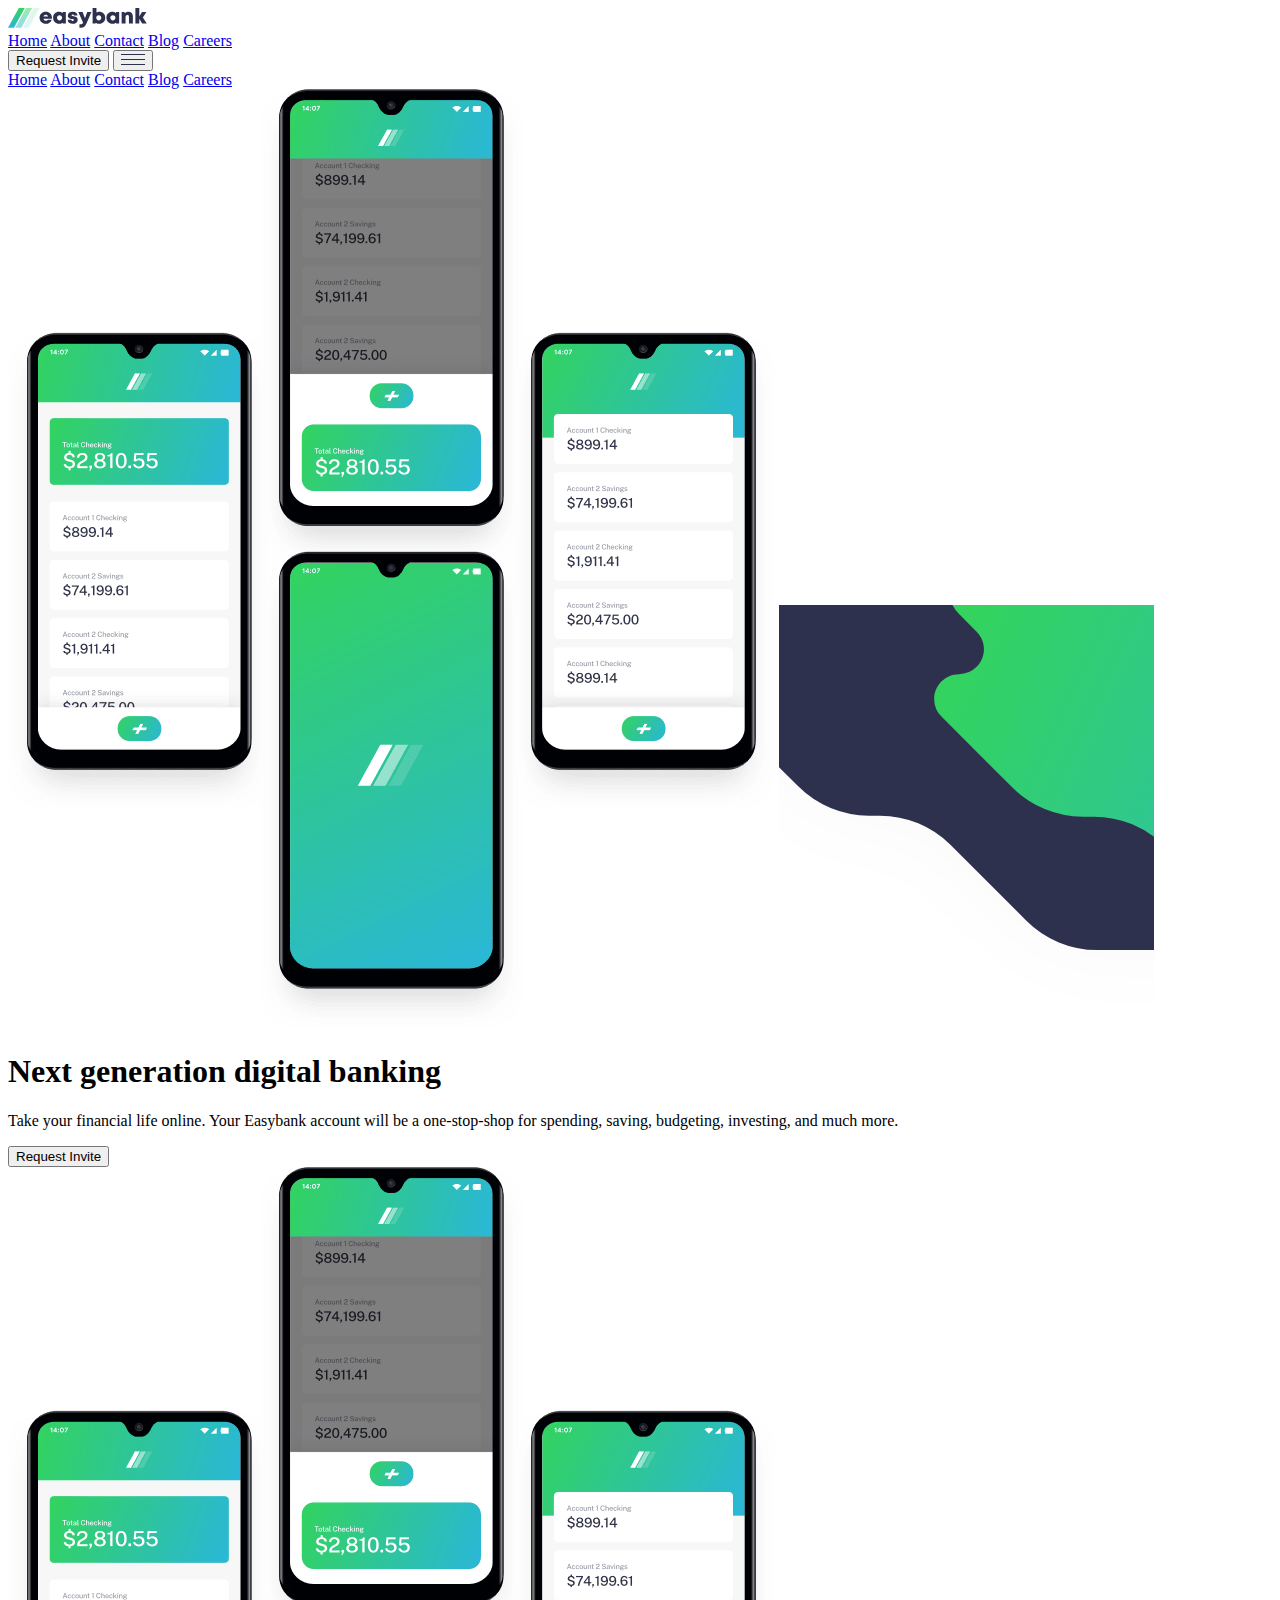
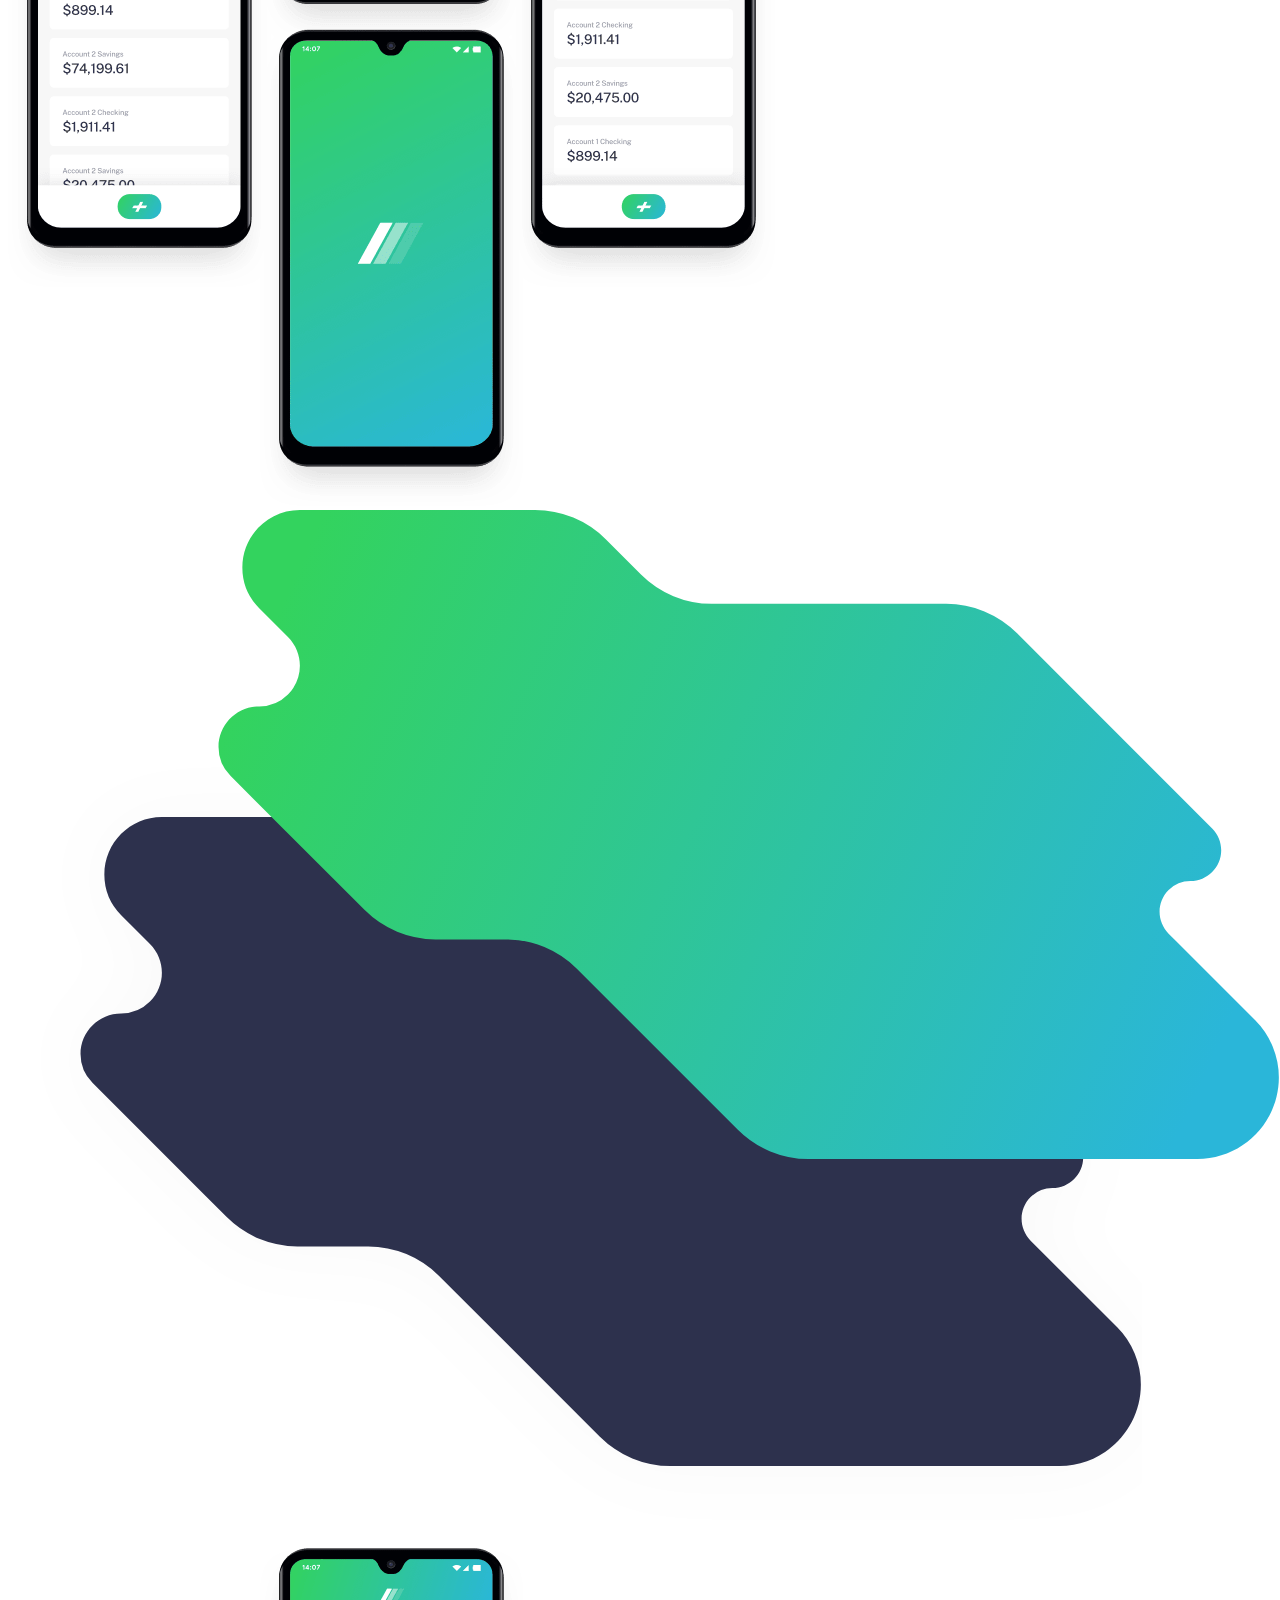
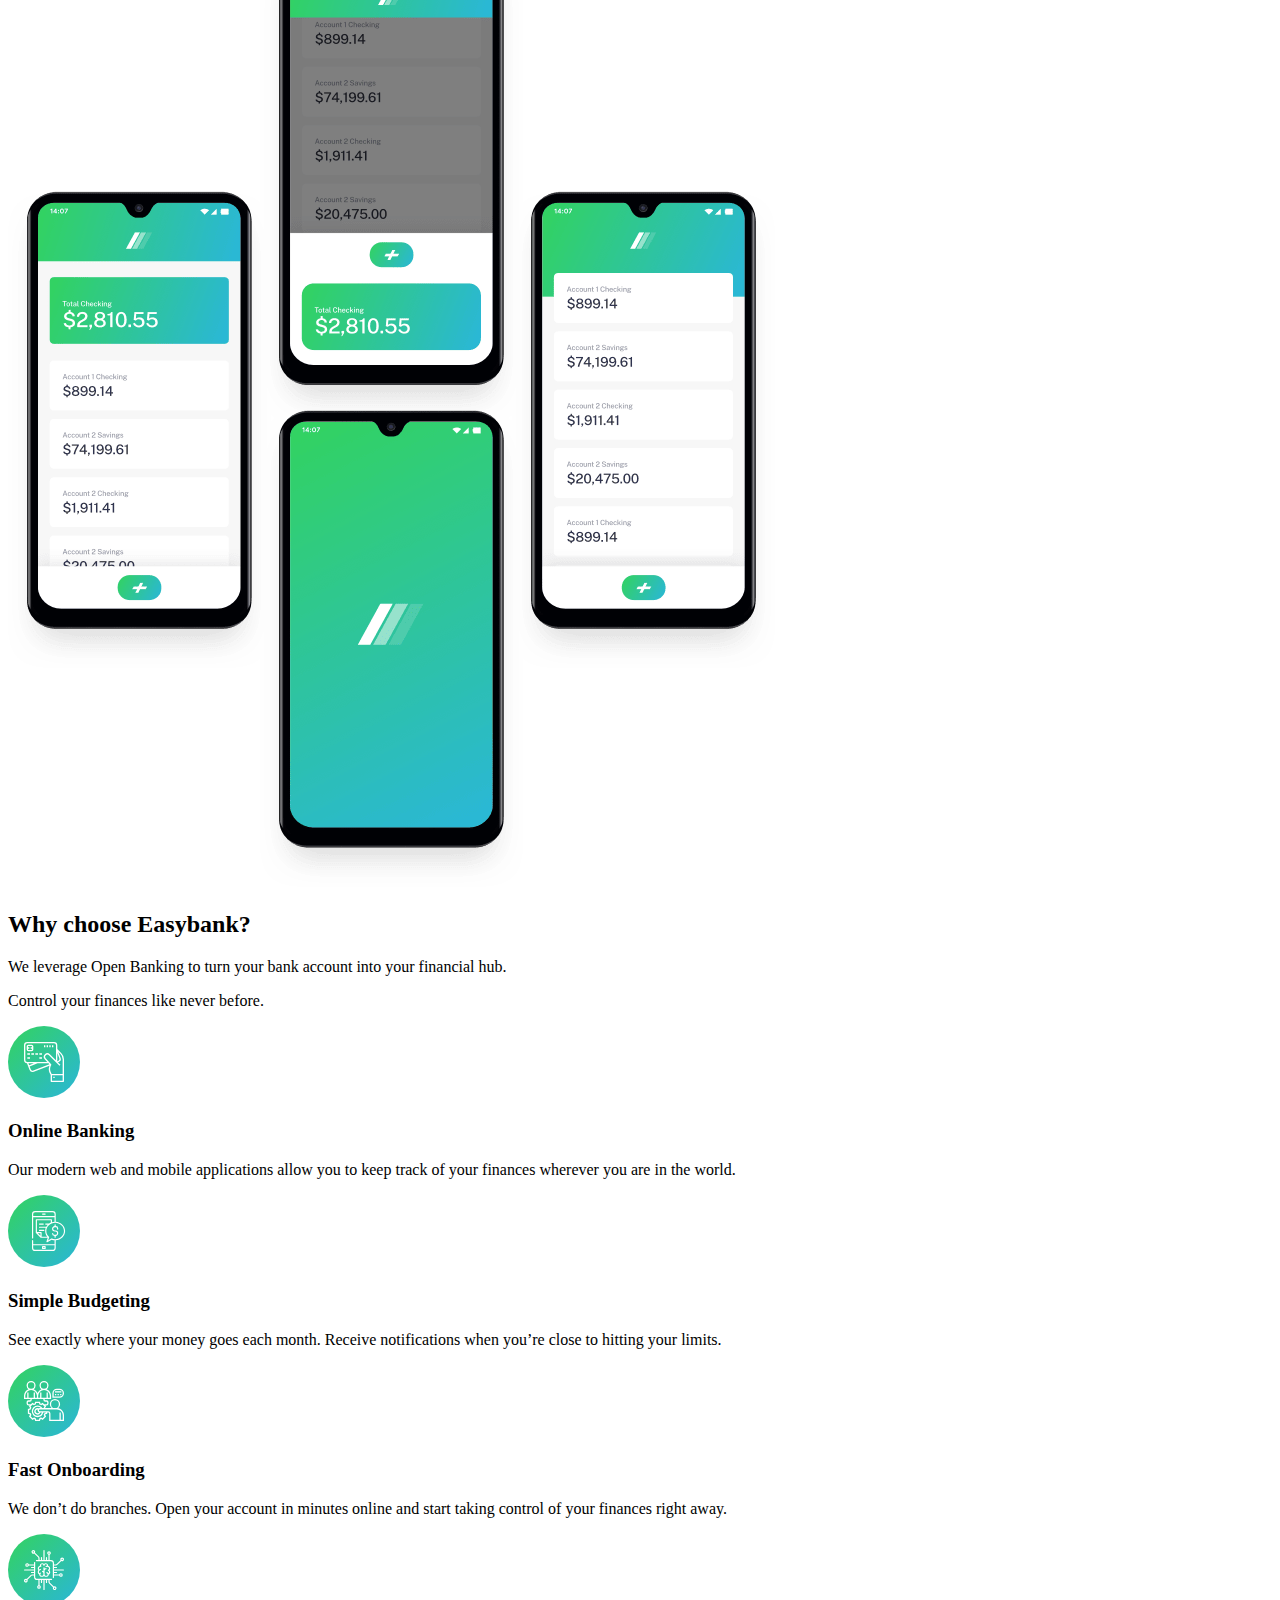
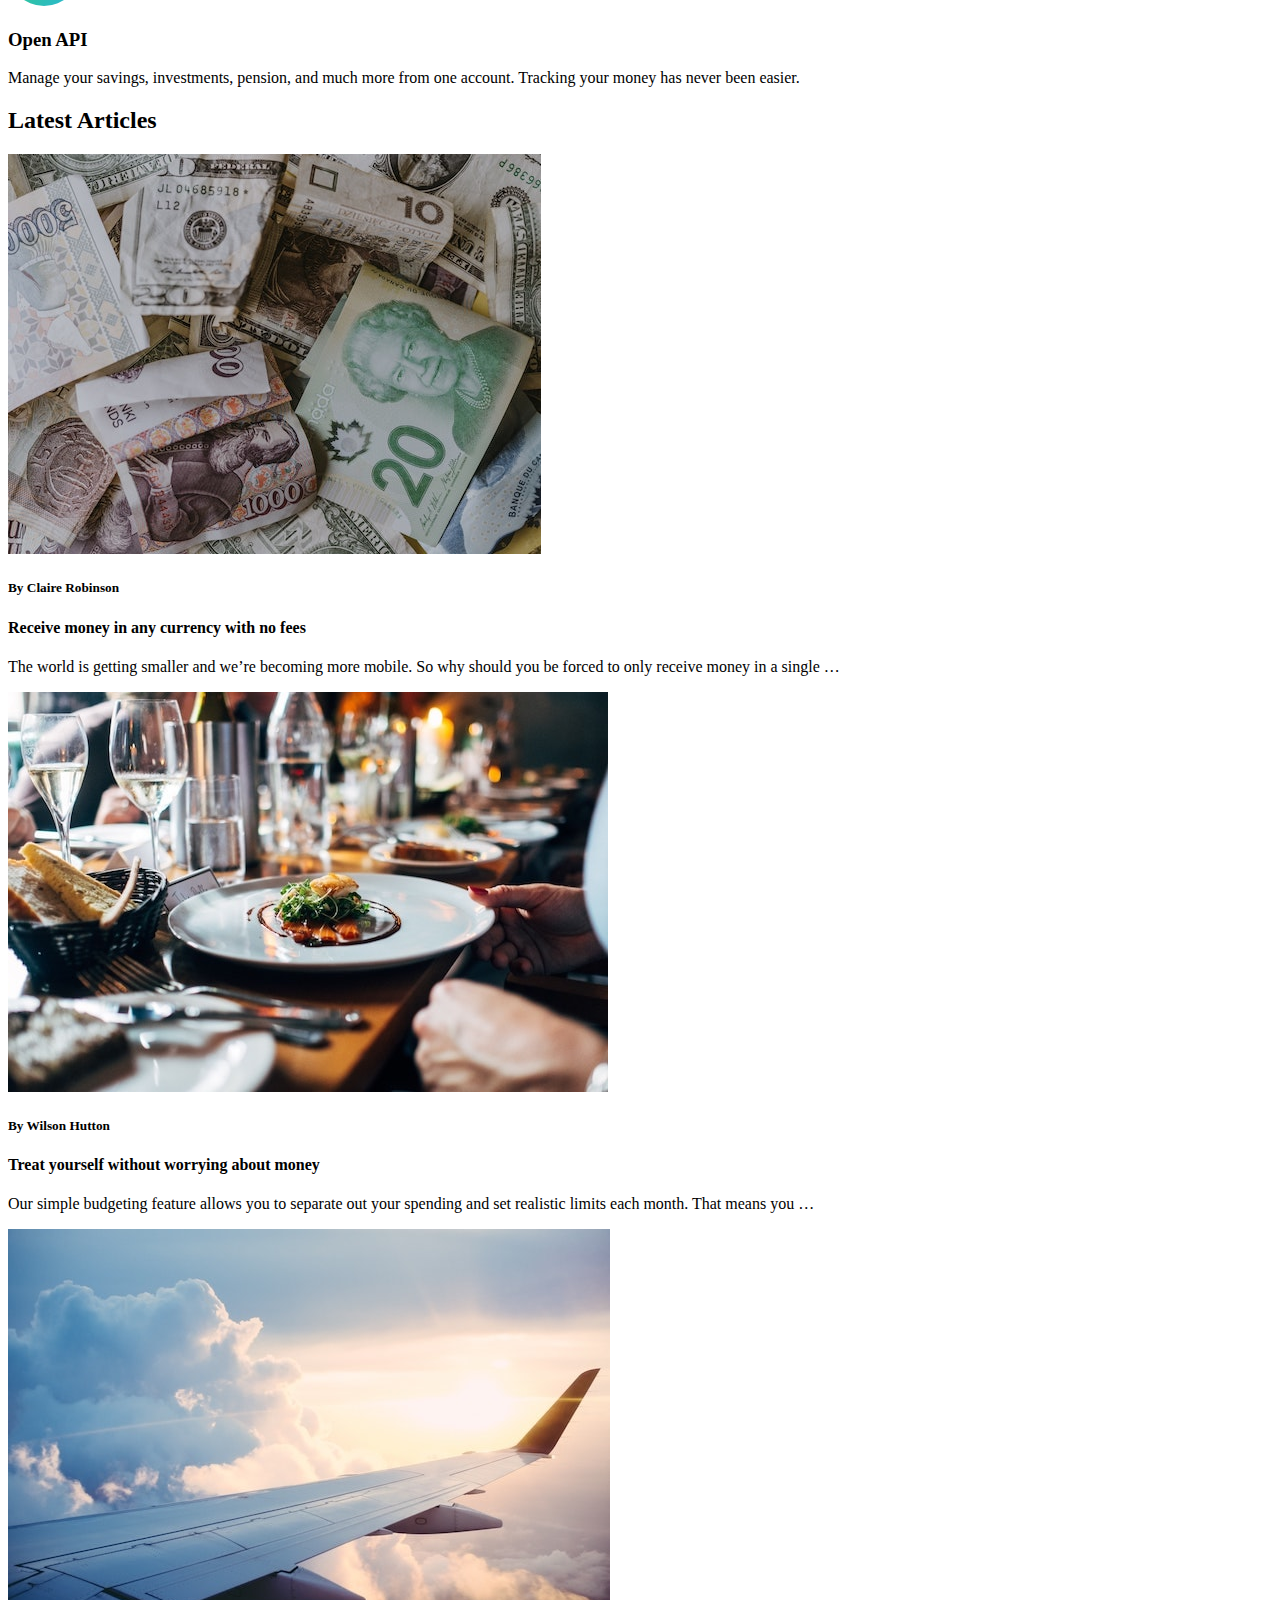
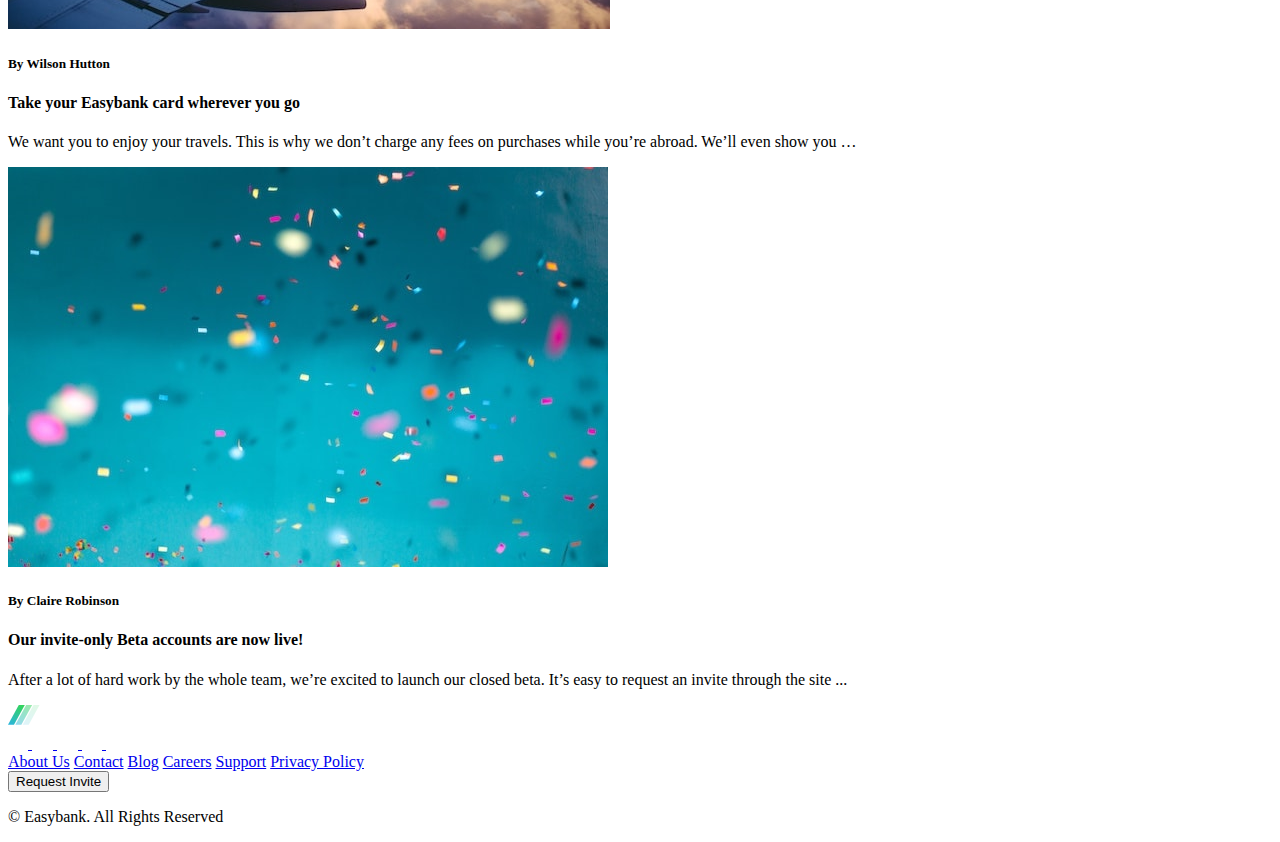
==== commit 1179250c: "add: hover & transition" ====
--- a/src/pages/index.html
+++ b/src/pages/index.html
@@ -11,7 +11,7 @@
 
   <nav class="navigation">
     <div class="navigation__container">
-      <img class="navigation__logo" src="/src/img/logo.svg" alt="Logo of Easybank.">
+      <img class="navigation__logo" src="../img/logo.svg" alt="Logo of Easybank.">
       <div class="navigation__items">
         <a class="navigation__item" href="#">Home</a>
         <a class="navigation__item" href="#">About</a>
@@ -43,9 +43,9 @@
 
     <section class="hero">
       <div class="hero__photo-mobile">
-        <img class="hero__photo-mobile--mockups" src="/src/img/image-mockups.png"
+        <img class="hero__photo-mobile--mockups" src="../img/image-mockups.png"
           alt="Foto of telephones with mobile aplication.">
-        <img class="hero__photo-mobile--background" src="/src/img/bg-intro-mobile.svg" alt="Foto of background.">
+        <img class="hero__photo-mobile--background" src="../img/bg-intro-mobile.svg" alt="Foto of background.">
       </div>
       <div class="hero__container">
         <div class="hero__content">
@@ -55,15 +55,15 @@
           <button class="hero__button">Request Invite</button>
         </div>
         <div class="hero__photo">
-          <img class="hero__photo--mockups" src="/src/img/image-mockups.png"
+          <img class="hero__photo--mockups" src="../img/image-mockups.png"
             alt="Foto of telephones with mobile aplication.">
-          <img class="hero__photo--background" src="/src/img/bg-intro-desktop.svg" alt="Foto of background.">
+          <img class="hero__photo--background" src="../img/bg-intro-desktop.svg" alt="Foto of background.">
         </div>
       </div>
     </section>
 
     <section class="offer">
-      <img class="offer__mockups" src="/src/img/image-mockups.png" alt="Foto of telephones with mobile aplication.">
+      <img class="offer__mockups" src="../img/image-mockups.png" alt="Foto of telephones with mobile aplication.">
       <div class="offer__container">
         <header class="offer__header">
           <h2 class="offer__header--title">Why choose Easybank?</h2>
@@ -122,7 +122,7 @@
       <div class="articles__container">
         <article class="article">
           <div class="article__photo">
-            <img class="article__photo--src" src="/src/img/image-currency.jpg">
+            <img class="article__photo--src" src="../img/image-currency.jpg">
           </div>
           <div class="article__content">
             <h5 class="article__content--author">By Claire Robinson</h5>
@@ -136,7 +136,7 @@
 
         <article class="article">
           <div class="article__photo">
-            <img class="article__photo--src" src="/src/img/image-restaurant.jpg">
+            <img class="article__photo--src" src="../img/image-restaurant.jpg">
           </div>
           <div class="article__content">
             <h5 class="article__content--author">By Wilson Hutton</h5>
@@ -149,7 +149,7 @@
 
         <article class="article">
           <div class="article__photo">
-            <img class="article__photo--src" src="/src/img/image-plane.jpg">
+            <img class="article__photo--src" src="../img/image-plane.jpg">
           </div>
           <div class="article__content">
             <h5 class="article__content--author">By Wilson Hutton</h5>
@@ -163,7 +163,7 @@
 
         <article class="article">
           <div class="article__photo">
-            <img class="article__photo--src" src="/src/img/image-confetti.jpg">
+            <img class="article__photo--src" src="../img/image-confetti.jpg">
           </div>
           <div class="article__content">
             <h5 class="article__content--author">By Claire Robinson</h5>
@@ -199,11 +199,41 @@
             </g>
           </svg>
           <div class="footer__socials">
-            <a href="#"><img class="footer__socials--icon" src="/src/img/icon-facebook.svg"></a>
-            <a href="#"><img class="footer__socials--icon" src="/src/img/icon-youtube.svg"></a>
-            <a href="#"><img class="footer__socials--icon" src="/src/img/icon-twitter.svg"></a>
-            <a href="#"><img class="footer__socials--icon" src="/src/img/icon-pinterest.svg"></a>
-            <a href="#"><img class="footer__socials--icon" src="/src/img/icon-instagram.svg"></a>
+            <a href="#" class="footer__social">
+              <svg class="footer__social--icon" xmlns="http://www.w3.org/2000/svg" width="20" height="20"
+                viewBox="0 0 24 24">
+                <path class="footer__socials--icon" fill="#FFF"
+                  d="M18.896 0H1.104C.494 0 0 .494 0 1.104v17.793C0 19.506.494 20 1.104 20h9.58v-7.745H8.076V9.237h2.606V7.01c0-2.583 1.578-3.99 3.883-3.99 1.104 0 2.052.082 2.329.119v2.7h-1.598c-1.254 0-1.496.597-1.496 1.47v1.928h2.989l-.39 3.018h-2.6V20h5.098c.608 0 1.102-.494 1.102-1.104V1.104C20 .494 19.506 0 18.896 0z" />
+              </svg>
+            </a>
+            <a href="#" class="footer__social">
+              <svg class="footer__social--icon" xmlns="http://www.w3.org/2000/svg" width="21" height="20"
+                viewBox="0 0 24 24">
+                <path fill="#FFF"
+                  d="M10.333 0c-5.522 0-10 4.478-10 10 0 5.523 4.478 10 10 10 5.523 0 10-4.477 10-10 0-5.522-4.477-10-10-10zm3.701 14.077c-1.752.12-5.653.12-7.402 0C4.735 13.947 4.514 13.018 4.5 10c.014-3.024.237-3.947 2.132-4.077 1.749-.12 5.651-.12 7.402 0 1.898.13 2.118 1.059 2.133 4.077-.015 3.024-.238 3.947-2.133 4.077zM8.667 8.048l4.097 1.949-4.097 1.955V8.048z" />
+              </svg>
+            </a>
+            <a href="#" class="footer__social">
+              <svg class="footer__social--icon" xmlns="http://www.w3.org/2000/svg" width="21" height="18"
+                viewBox="0 0 24 24">
+                <path fill="#FFF"
+                  d="M20.667 2.797a8.192 8.192 0 01-2.357.646 4.11 4.11 0 001.804-2.27 8.22 8.22 0 01-2.606.996A4.096 4.096 0 0014.513.873c-2.649 0-4.595 2.472-3.997 5.038a11.648 11.648 0 01-8.457-4.287 4.109 4.109 0 001.27 5.478A4.086 4.086 0 011.47 6.59c-.045 1.901 1.317 3.68 3.29 4.075a4.113 4.113 0 01-1.853.07 4.106 4.106 0 003.834 2.85 8.25 8.25 0 01-6.075 1.7 11.616 11.616 0 006.29 1.843c7.618 0 11.922-6.434 11.662-12.205a8.354 8.354 0 002.048-2.124z" />
+              </svg>
+            </a>
+            <a href="#" class="footer__social">
+              <svg class="footer__social--icon" xmlns="http://www.w3.org/2000/svg" width="20" height="20"
+                viewBox="0 0 24 24">
+                <path fill="#FFF"
+                  d="M10 0C4.478 0 0 4.477 0 10c0 4.237 2.636 7.855 6.356 9.312-.088-.791-.167-2.005.035-2.868.182-.78 1.172-4.97 1.172-4.97s-.299-.6-.299-1.486c0-1.39.806-2.428 1.81-2.428.852 0 1.264.64 1.264 1.408 0 .858-.545 2.14-.828 3.33-.236.995.5 1.807 1.48 1.807 1.778 0 3.144-1.874 3.144-4.58 0-2.393-1.72-4.068-4.177-4.068-2.845 0-4.515 2.135-4.515 4.34 0 .859.331 1.781.745 2.281a.3.3 0 01.069.288l-.278 1.133c-.044.183-.145.223-.335.134-1.249-.581-2.03-2.407-2.03-3.874 0-3.154 2.292-6.052 6.608-6.052 3.469 0 6.165 2.473 6.165 5.776 0 3.447-2.173 6.22-5.19 6.22-1.013 0-1.965-.525-2.291-1.148l-.623 2.378c-.226.869-.835 1.958-1.244 2.621.937.29 1.931.446 2.962.446 5.522 0 10-4.477 10-10S15.522 0 10 0z" />
+              </svg>
+            </a>
+            <a href="#" class="footer__social">
+              <svg class="footer__social--icon" xmlns="http://www.w3.org/2000/svg" width="21" height="20"
+                viewBox="0 0 24 24">
+                <path fill="#FFF"
+                  d="M10.333 1.802c2.67 0 2.987.01 4.042.059 2.71.123 3.976 1.409 4.1 4.099.048 1.054.057 1.37.057 4.04 0 2.672-.01 2.988-.058 4.042-.124 2.687-1.386 3.975-4.099 4.099-1.055.048-1.37.058-4.042.058-2.67 0-2.986-.01-4.04-.058-2.717-.124-3.976-1.416-4.1-4.1-.048-1.054-.058-1.37-.058-4.041 0-2.67.01-2.986.058-4.04.124-2.69 1.387-3.977 4.1-4.1 1.054-.048 1.37-.058 4.04-.058zm0-1.802C7.618 0 7.278.012 6.211.06 2.579.227.56 2.242.394 5.877.345 6.944.334 7.284.334 10s.011 3.057.06 4.123c.166 3.632 2.181 5.65 5.816 5.817 1.068.048 1.408.06 4.123.06 2.716 0 3.057-.012 4.124-.06 3.628-.167 5.651-2.182 5.816-5.817.049-1.066.06-1.407.06-4.123s-.011-3.056-.06-4.122C20.11 2.249 18.093.228 14.458.06 13.39.01 13.049 0 10.333 0zm0 4.865a5.135 5.135 0 100 10.27 5.135 5.135 0 000-10.27zm0 8.468a3.333 3.333 0 110-6.666 3.333 3.333 0 010 6.666zm5.339-9.87a1.2 1.2 0 10-.001 2.4 1.2 1.2 0 000-2.4z" />
+              </svg>
+            </a>
           </div>
         </div>
         <nav class="footer__navigation">
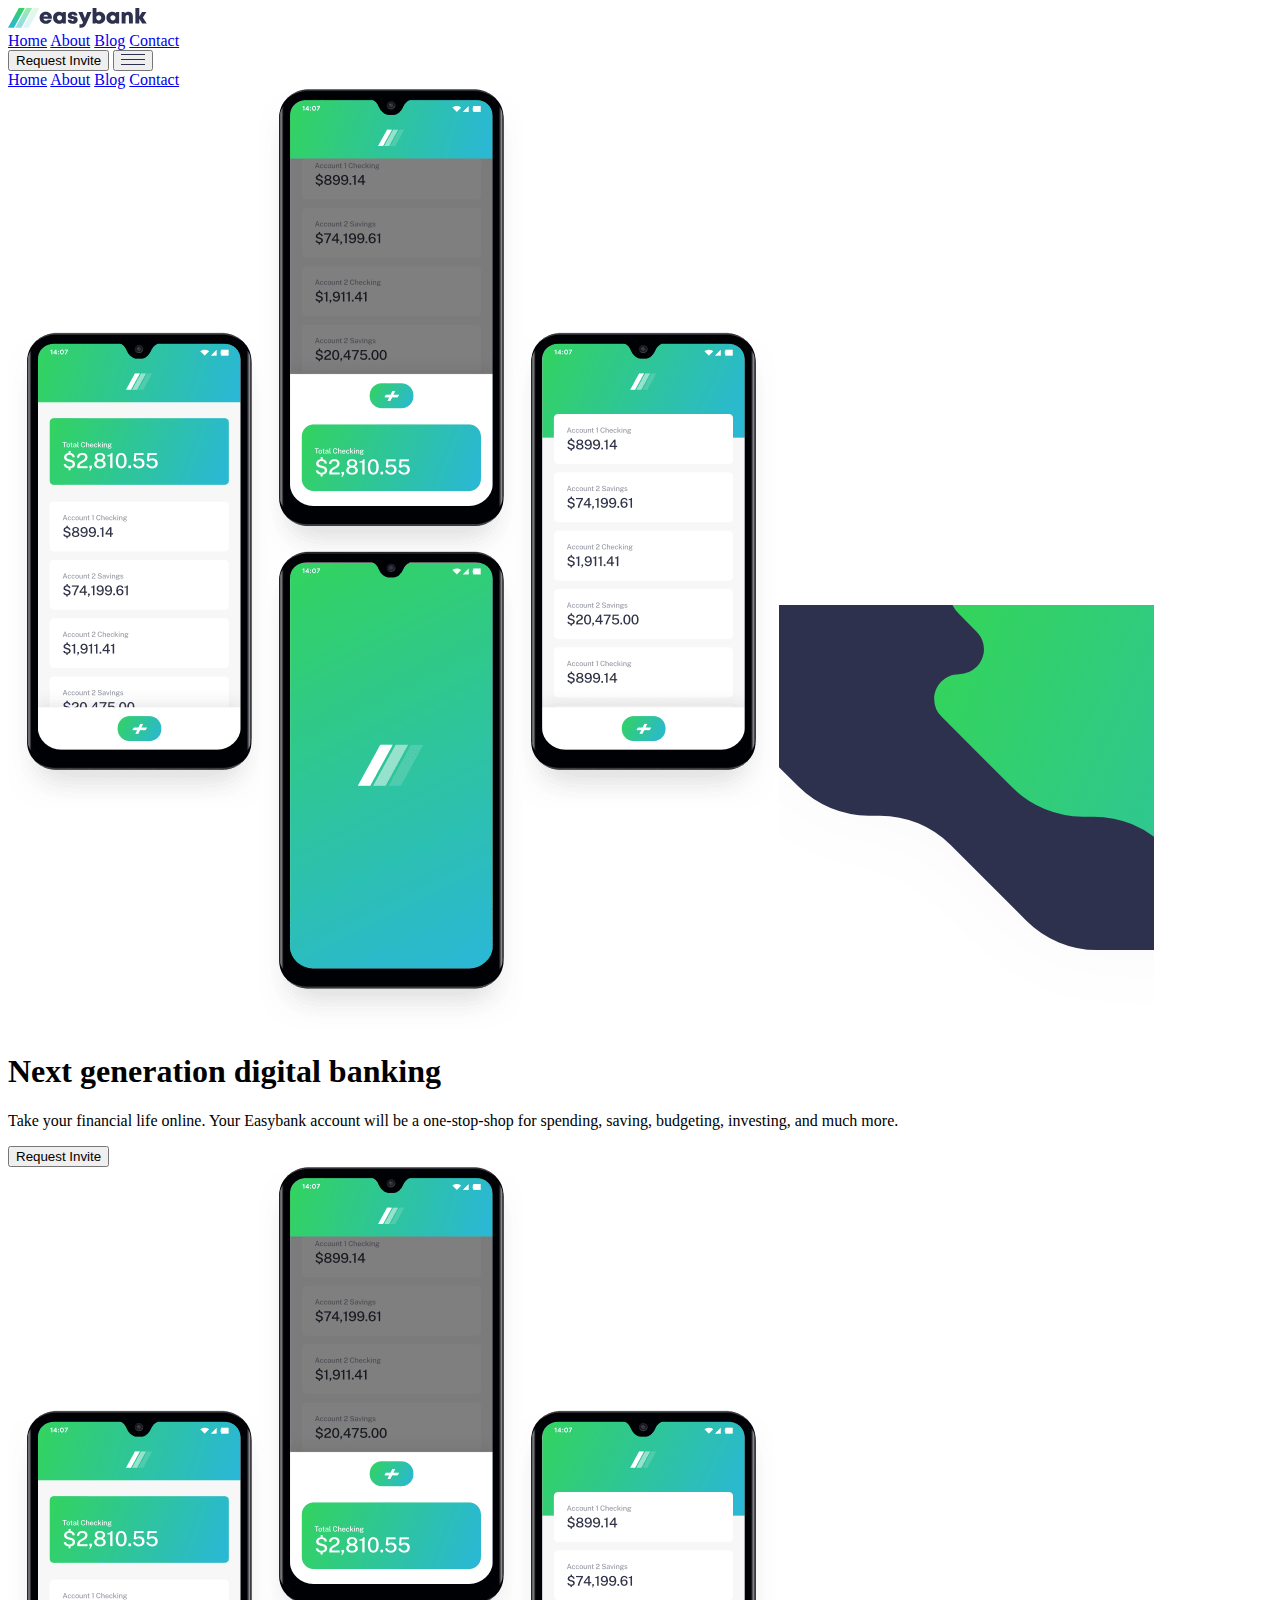
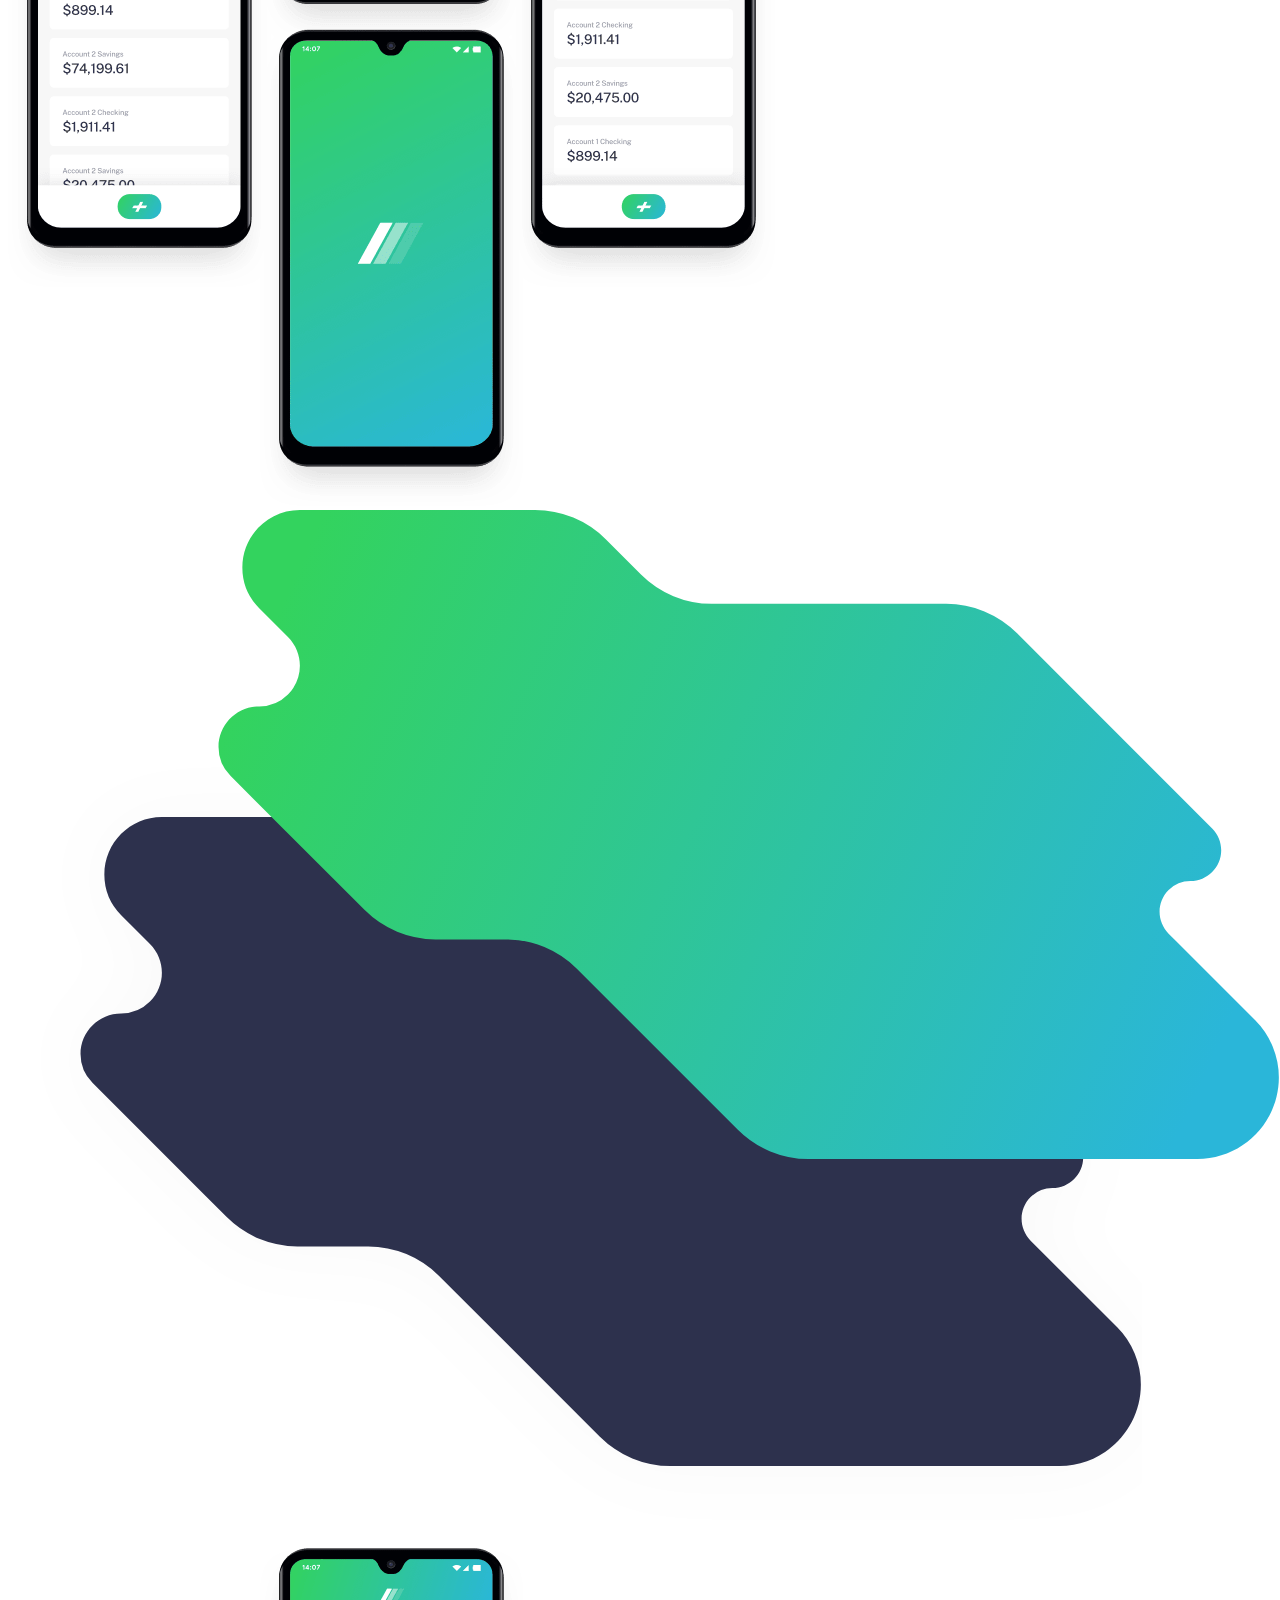
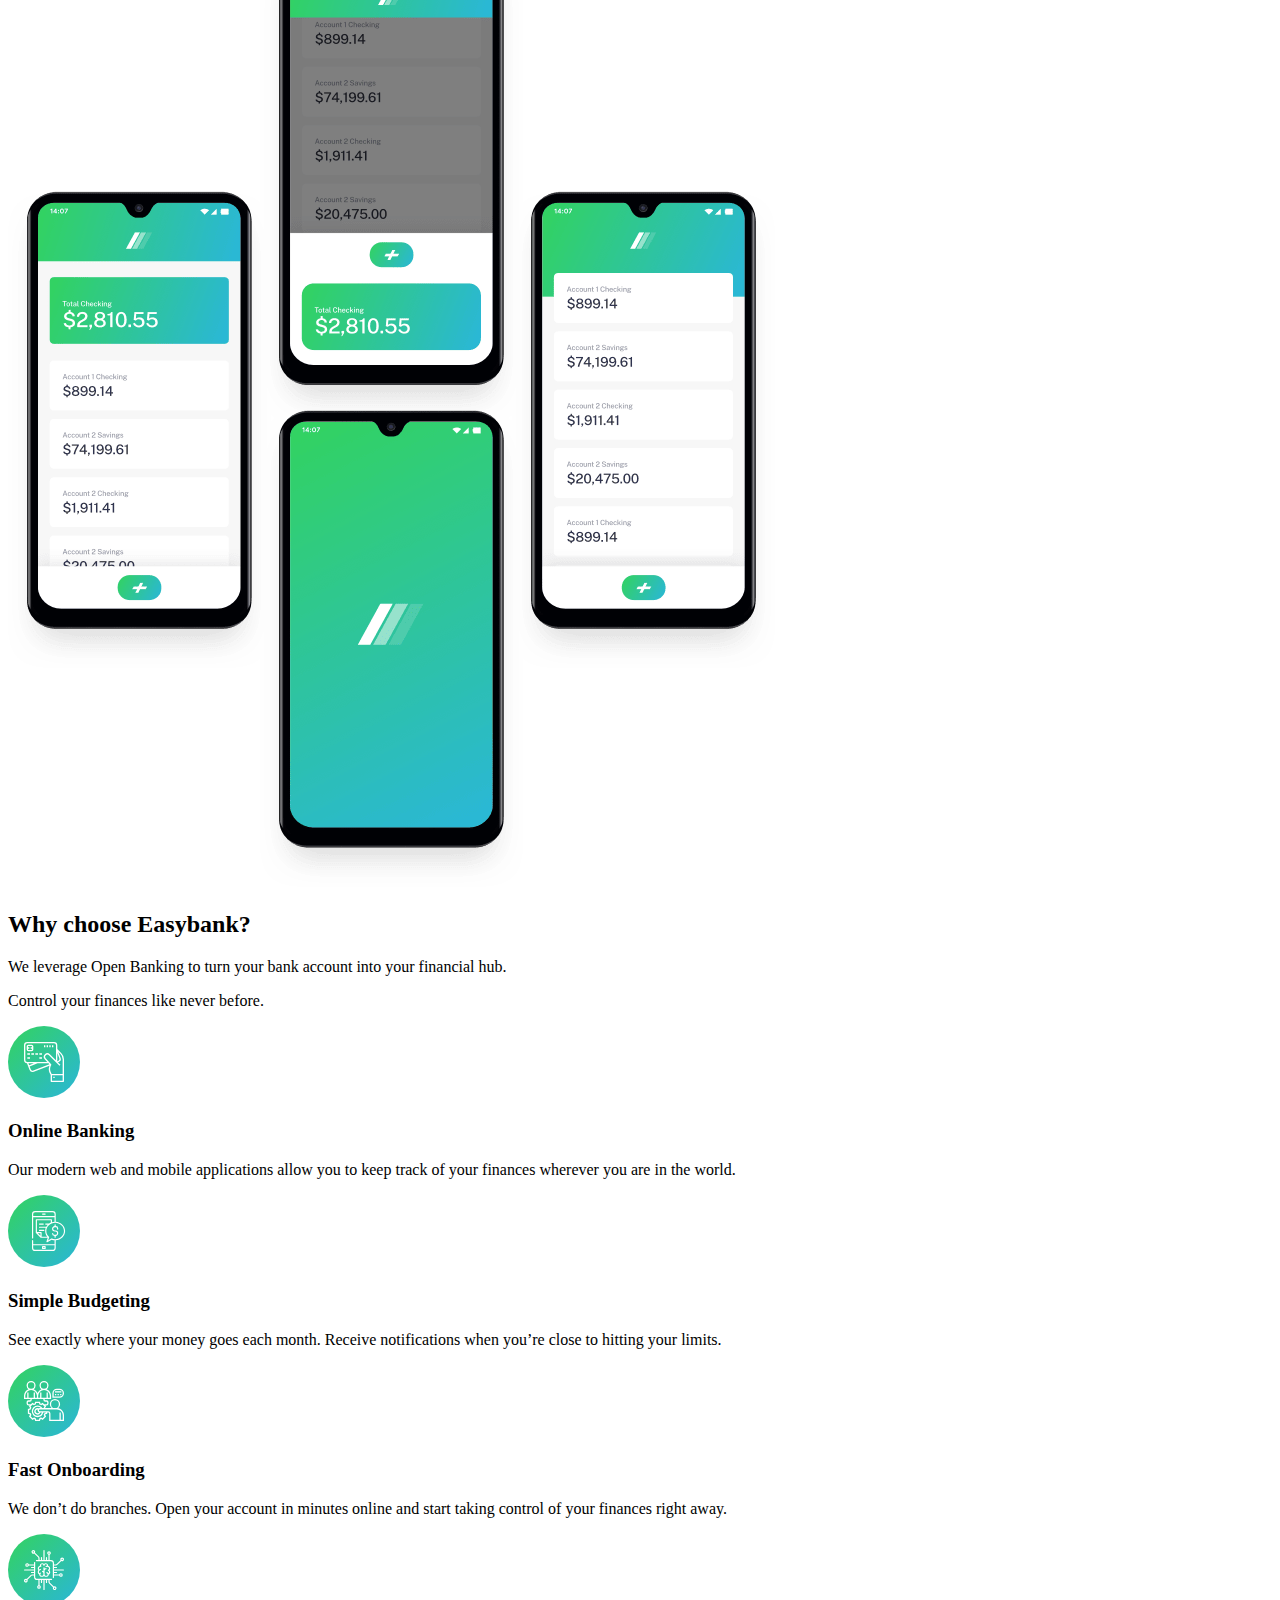
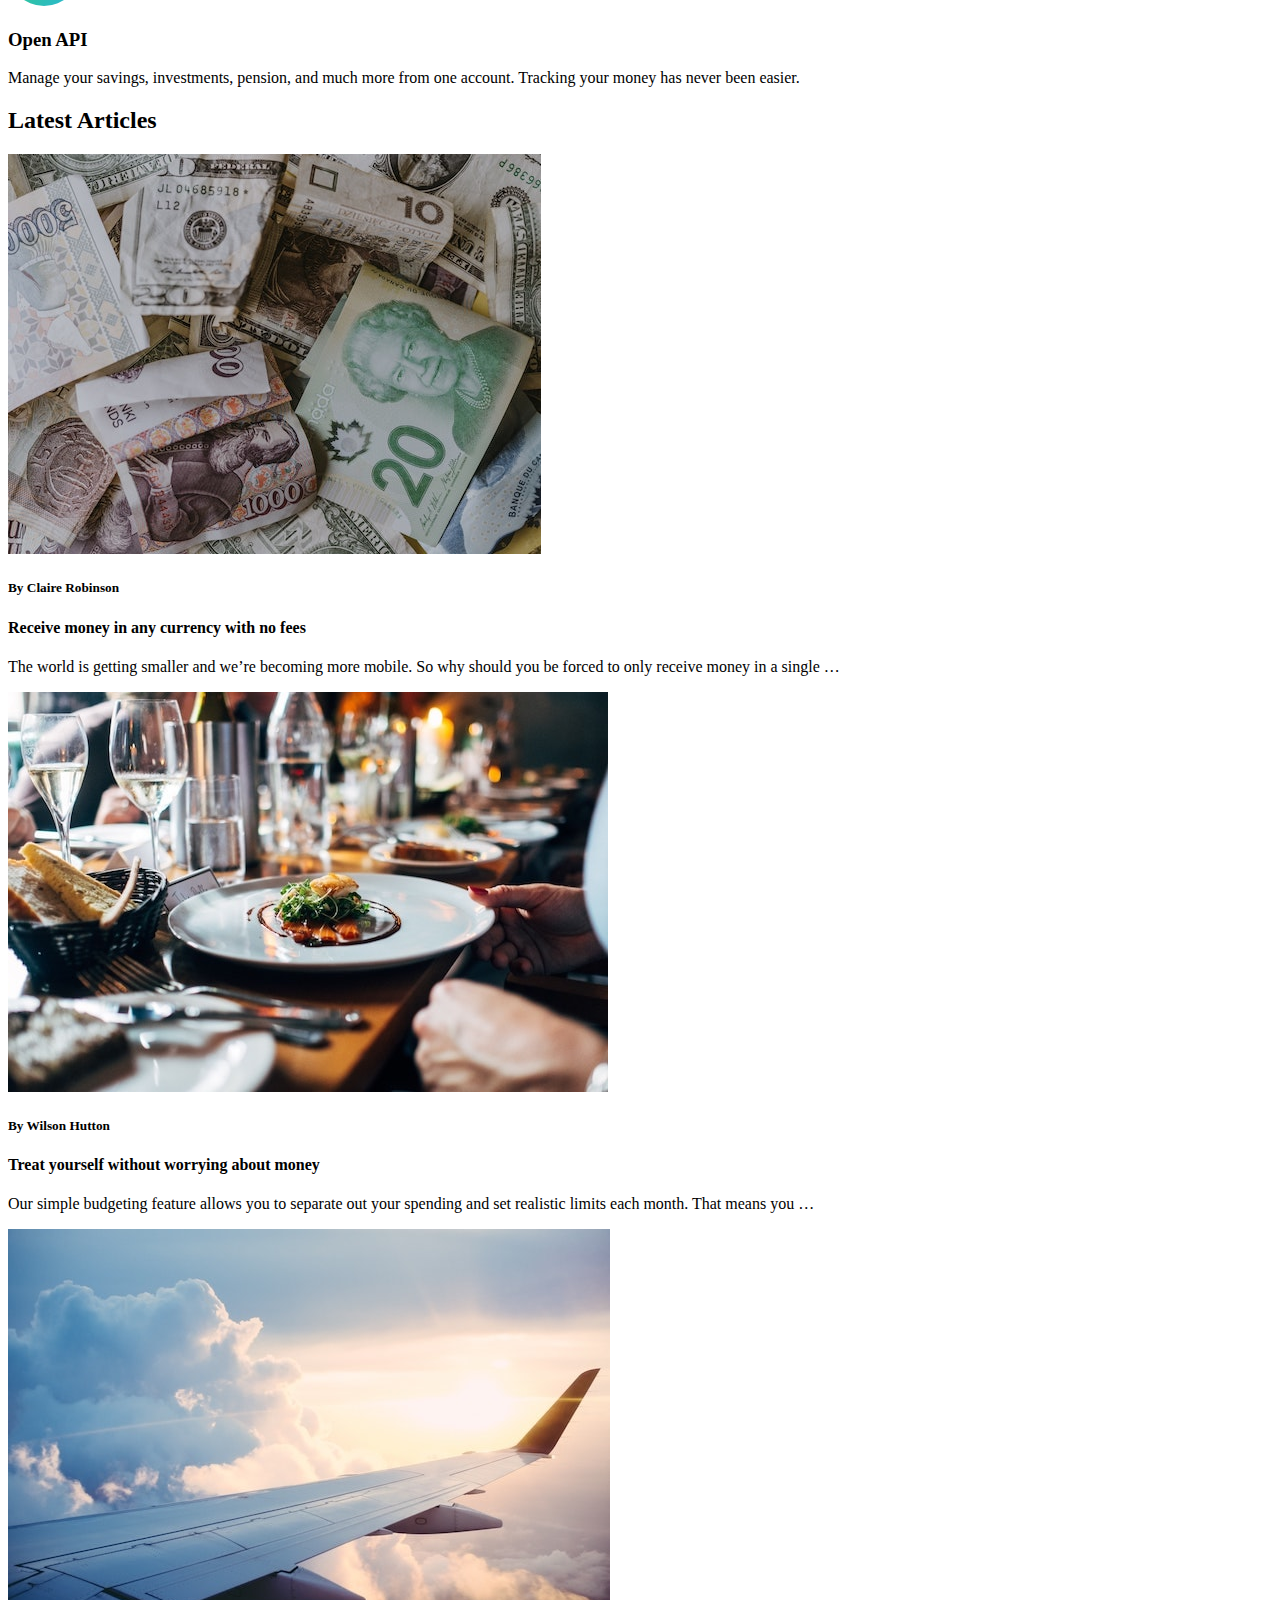
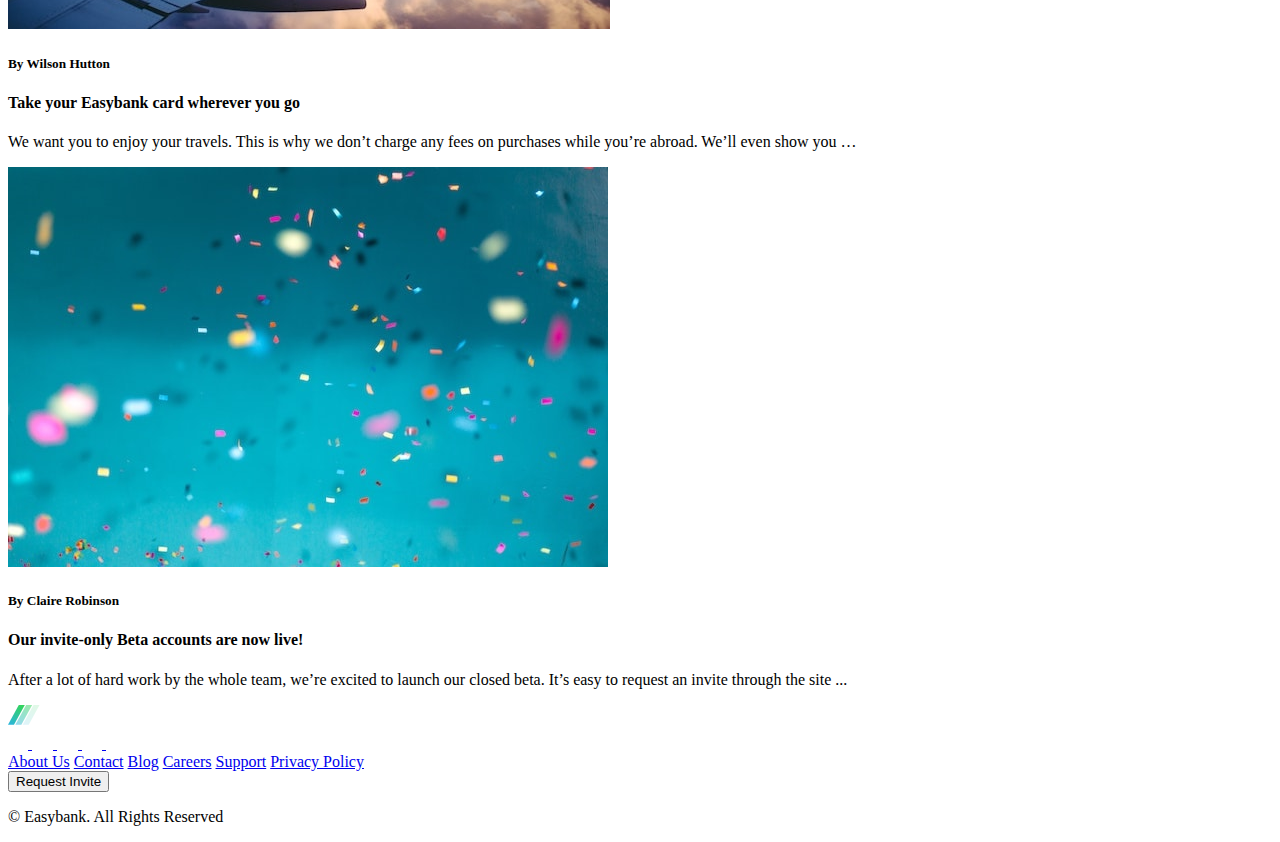
==== commit 11ef2f3b: "add: alt atribute & navigation links" ====
--- a/src/pages/index.html
+++ b/src/pages/index.html
@@ -13,35 +13,33 @@
     <div class="navigation__container">
       <img class="navigation__logo" src="../img/logo.svg" alt="Logo of Easybank.">
       <div class="navigation__items">
-        <a class="navigation__item" href="#">Home</a>
-        <a class="navigation__item" href="#">About</a>
-        <a class="navigation__item" href="#">Contact</a>
-        <a class="navigation__item" href="#">Blog</a>
-        <a class="navigation__item" href="#">Careers</a>
+        <a class="navigation__item" href="#home">Home</a>
+        <a class="navigation__item" href="#about">About</a>
+        <a class="navigation__item" href="#blog">Blog</a>
+        <a class="navigation__item" href="#contact">Contact</a>
       </div>
       <button class="navigation__button">Request Invite</button>
-      <button class="navigation__button-mobile navigation__button-mobile--js"><svg xmlns="http://www.w3.org/2000/svg"
-          width="24" height="11">
+      <button class="navigation__button-mobile navigation__button-mobile--js">
+        <svg xmlns="http://www.w3.org/2000/svg" width="24" height="11">
           <g fill="#2D314D" fill-rule="evenodd">
             <path d="M0 0h24v1H0zM0 5h24v1H0zM0 10h24v1H0z" />
           </g>
-        </svg></button>
+        </svg>
+      </button>
     </div>
-    <div>
   </nav>
   <main class="main">
 
     <nav class="navigation-mobile">
       <div class="navigation-mobile__items">
-        <a class="navigation-mobile__item" href="#">Home</a>
-        <a class="navigation-mobile__item" href="#">About</a>
-        <a class="navigation-mobile__item" href="#">Contact</a>
-        <a class="navigation-mobile__item" href="#">Blog</a>
-        <a class="navigation-mobile__item" href="#">Careers</a>
+        <a class="navigation-mobile__item" href="#home">Home</a>
+        <a class="navigation-mobile__item" href="#about">About</a>
+        <a class="navigation-mobile__item" href="#blog">Blog</a>
+        <a class="navigation-mobile__item" href="#contact">Contact</a>
       </div>
     </nav>
 
-    <section class="hero">
+    <section class="hero" id="home">
       <div class="hero__photo-mobile">
         <img class="hero__photo-mobile--mockups" src="../img/image-mockups.png"
           alt="Foto of telephones with mobile aplication.">
@@ -62,7 +60,7 @@
       </div>
     </section>
 
-    <section class="offer">
+    <section class="offer" id="about">
       <img class="offer__mockups" src="../img/image-mockups.png" alt="Foto of telephones with mobile aplication.">
       <div class="offer__container">
         <header class="offer__header">
@@ -78,7 +76,7 @@
         <div class="offer__cards">
 
           <div class="offer__card">
-            <img class="offer__card--img" src="../img/icon-online.svg">
+            <img class="offer__card--img" src="../img/icon-online.svg" alt="Photo of online icon.">
             <h3 class="offer__card--title">Online Banking</h3>
             <p class="offer__card--paragraph">
               Our modern web and mobile applications allow you to keep track of your finances
@@ -87,7 +85,7 @@
           </div>
 
           <div class="offer__card">
-            <img class="offer__card--img" src="../img/icon-budgeting.svg">
+            <img class="offer__card--img" src="../img/icon-budgeting.svg" alt="Photo of budgeting icon.">
             <h3 class="offer__card--title">Simple Budgeting</h3>
             <p class="offer__card--paragraph">
               See exactly where your money goes each month. Receive notifications when you’re
@@ -96,7 +94,7 @@
           </div>
 
           <div class="offer__card">
-            <img class="offer__card--img" src="../img/icon-onboarding.svg">
+            <img class="offer__card--img" src="../img/icon-onboarding.svg" alt="Photo of onboarding icon.">
             <h3 class="offer__card--title">Fast Onboarding</h3>
             <p class="offer__card--paragraph">
               We don’t do branches. Open your account in minutes online and start taking control
@@ -105,7 +103,7 @@
           </div>
 
           <div class="offer__card">
-            <img class="offer__card--img" src="../img/icon-api.svg">
+            <img class="offer__card--img" src="../img/icon-api.svg" alt="Photo of api icon.">
             <h3 class="offer__card--title">Open API</h3>
             <p class="offer__card--paragraph">
               Manage your savings, investments, pension, and much more from one account. Tracking
@@ -117,12 +115,12 @@
       </div>
     </section>
 
-    <section class="articles">
+    <section class="articles" id="blog">
       <h2 class="articles__heading">Latest Articles</h2>
       <div class="articles__container">
         <article class="article">
           <div class="article__photo">
-            <img class="article__photo--src" src="../img/image-currency.jpg">
+            <img class="article__photo--src" src="../img/image-currency.jpg" alt="Photo of money.">
           </div>
           <div class="article__content">
             <h5 class="article__content--author">By Claire Robinson</h5>
@@ -136,7 +134,7 @@
 
         <article class="article">
           <div class="article__photo">
-            <img class="article__photo--src" src="../img/image-restaurant.jpg">
+            <img class="article__photo--src" src="../img/image-restaurant.jpg" alt="Photo of restaurant.">
           </div>
           <div class="article__content">
             <h5 class="article__content--author">By Wilson Hutton</h5>
@@ -149,7 +147,7 @@
 
         <article class="article">
           <div class="article__photo">
-            <img class="article__photo--src" src="../img/image-plane.jpg">
+            <img class="article__photo--src" src="../img/image-plane.jpg" alt="Photo of plane.">
           </div>
           <div class="article__content">
             <h5 class="article__content--author">By Wilson Hutton</h5>
@@ -163,7 +161,7 @@
 
         <article class="article">
           <div class="article__photo">
-            <img class="article__photo--src" src="../img/image-confetti.jpg">
+            <img class="article__photo--src" src="../img/image-confetti.jpg" alt="Photo of confetti.">
           </div>
           <div class="article__content">
             <h5 class="article__content--author">By Claire Robinson</h5>
@@ -177,7 +175,7 @@
       </div>
     </section>
   </main>
-  <footer class="footer">
+  <footer class="footer" id="contact">
     <div class="footer__container">
       <div class="footer__container--right">
         <div class="footer__container--media">
@@ -199,35 +197,35 @@
             </g>
           </svg>
           <div class="footer__socials">
-            <a href="#" class="footer__social">
+            <a href="#contact" class="footer__social">
               <svg class="footer__social--icon" xmlns="http://www.w3.org/2000/svg" width="20" height="20"
                 viewBox="0 0 24 24">
                 <path class="footer__socials--icon" fill="#FFF"
                   d="M18.896 0H1.104C.494 0 0 .494 0 1.104v17.793C0 19.506.494 20 1.104 20h9.58v-7.745H8.076V9.237h2.606V7.01c0-2.583 1.578-3.99 3.883-3.99 1.104 0 2.052.082 2.329.119v2.7h-1.598c-1.254 0-1.496.597-1.496 1.47v1.928h2.989l-.39 3.018h-2.6V20h5.098c.608 0 1.102-.494 1.102-1.104V1.104C20 .494 19.506 0 18.896 0z" />
               </svg>
             </a>
-            <a href="#" class="footer__social">
+            <a href="#contact" class="footer__social">
               <svg class="footer__social--icon" xmlns="http://www.w3.org/2000/svg" width="21" height="20"
                 viewBox="0 0 24 24">
                 <path fill="#FFF"
                   d="M10.333 0c-5.522 0-10 4.478-10 10 0 5.523 4.478 10 10 10 5.523 0 10-4.477 10-10 0-5.522-4.477-10-10-10zm3.701 14.077c-1.752.12-5.653.12-7.402 0C4.735 13.947 4.514 13.018 4.5 10c.014-3.024.237-3.947 2.132-4.077 1.749-.12 5.651-.12 7.402 0 1.898.13 2.118 1.059 2.133 4.077-.015 3.024-.238 3.947-2.133 4.077zM8.667 8.048l4.097 1.949-4.097 1.955V8.048z" />
               </svg>
             </a>
-            <a href="#" class="footer__social">
+            <a href="#contact" class="footer__social">
               <svg class="footer__social--icon" xmlns="http://www.w3.org/2000/svg" width="21" height="18"
                 viewBox="0 0 24 24">
                 <path fill="#FFF"
                   d="M20.667 2.797a8.192 8.192 0 01-2.357.646 4.11 4.11 0 001.804-2.27 8.22 8.22 0 01-2.606.996A4.096 4.096 0 0014.513.873c-2.649 0-4.595 2.472-3.997 5.038a11.648 11.648 0 01-8.457-4.287 4.109 4.109 0 001.27 5.478A4.086 4.086 0 011.47 6.59c-.045 1.901 1.317 3.68 3.29 4.075a4.113 4.113 0 01-1.853.07 4.106 4.106 0 003.834 2.85 8.25 8.25 0 01-6.075 1.7 11.616 11.616 0 006.29 1.843c7.618 0 11.922-6.434 11.662-12.205a8.354 8.354 0 002.048-2.124z" />
               </svg>
             </a>
-            <a href="#" class="footer__social">
+            <a href="#contact" class="footer__social">
               <svg class="footer__social--icon" xmlns="http://www.w3.org/2000/svg" width="20" height="20"
                 viewBox="0 0 24 24">
                 <path fill="#FFF"
                   d="M10 0C4.478 0 0 4.477 0 10c0 4.237 2.636 7.855 6.356 9.312-.088-.791-.167-2.005.035-2.868.182-.78 1.172-4.97 1.172-4.97s-.299-.6-.299-1.486c0-1.39.806-2.428 1.81-2.428.852 0 1.264.64 1.264 1.408 0 .858-.545 2.14-.828 3.33-.236.995.5 1.807 1.48 1.807 1.778 0 3.144-1.874 3.144-4.58 0-2.393-1.72-4.068-4.177-4.068-2.845 0-4.515 2.135-4.515 4.34 0 .859.331 1.781.745 2.281a.3.3 0 01.069.288l-.278 1.133c-.044.183-.145.223-.335.134-1.249-.581-2.03-2.407-2.03-3.874 0-3.154 2.292-6.052 6.608-6.052 3.469 0 6.165 2.473 6.165 5.776 0 3.447-2.173 6.22-5.19 6.22-1.013 0-1.965-.525-2.291-1.148l-.623 2.378c-.226.869-.835 1.958-1.244 2.621.937.29 1.931.446 2.962.446 5.522 0 10-4.477 10-10S15.522 0 10 0z" />
               </svg>
             </a>
-            <a href="#" class="footer__social">
+            <a href="#contactnpm" class="footer__social">
               <svg class="footer__social--icon" xmlns="http://www.w3.org/2000/svg" width="21" height="20"
                 viewBox="0 0 24 24">
                 <path fill="#FFF"
@@ -237,12 +235,12 @@
           </div>
         </div>
         <nav class="footer__navigation">
-          <a class="footer__navigation--item" href="#">About Us</a>
-          <a class="footer__navigation--item" href="#">Contact</a>
-          <a class="footer__navigation--item" href="#">Blog</a>
-          <a class="footer__navigation--item" href="#">Careers</a>
-          <a class="footer__navigation--item" href="#">Support</a>
-          <a class="footer__navigation--item" href="#">Privacy Policy</a>
+          <a class="footer__navigation--item" href="#contact">About Us</a>
+          <a class="footer__navigation--item" href="#contact">Contact</a>
+          <a class="footer__navigation--item" href="#contact">Blog</a>
+          <a class="footer__navigation--item" href="#contact">Careers</a>
+          <a class="footer__navigation--item" href="#contact">Support</a>
+          <a class="footer__navigation--item" href="#contact">Privacy Policy</a>
         </nav>
       </div>
       <div class="footer__container--left">
